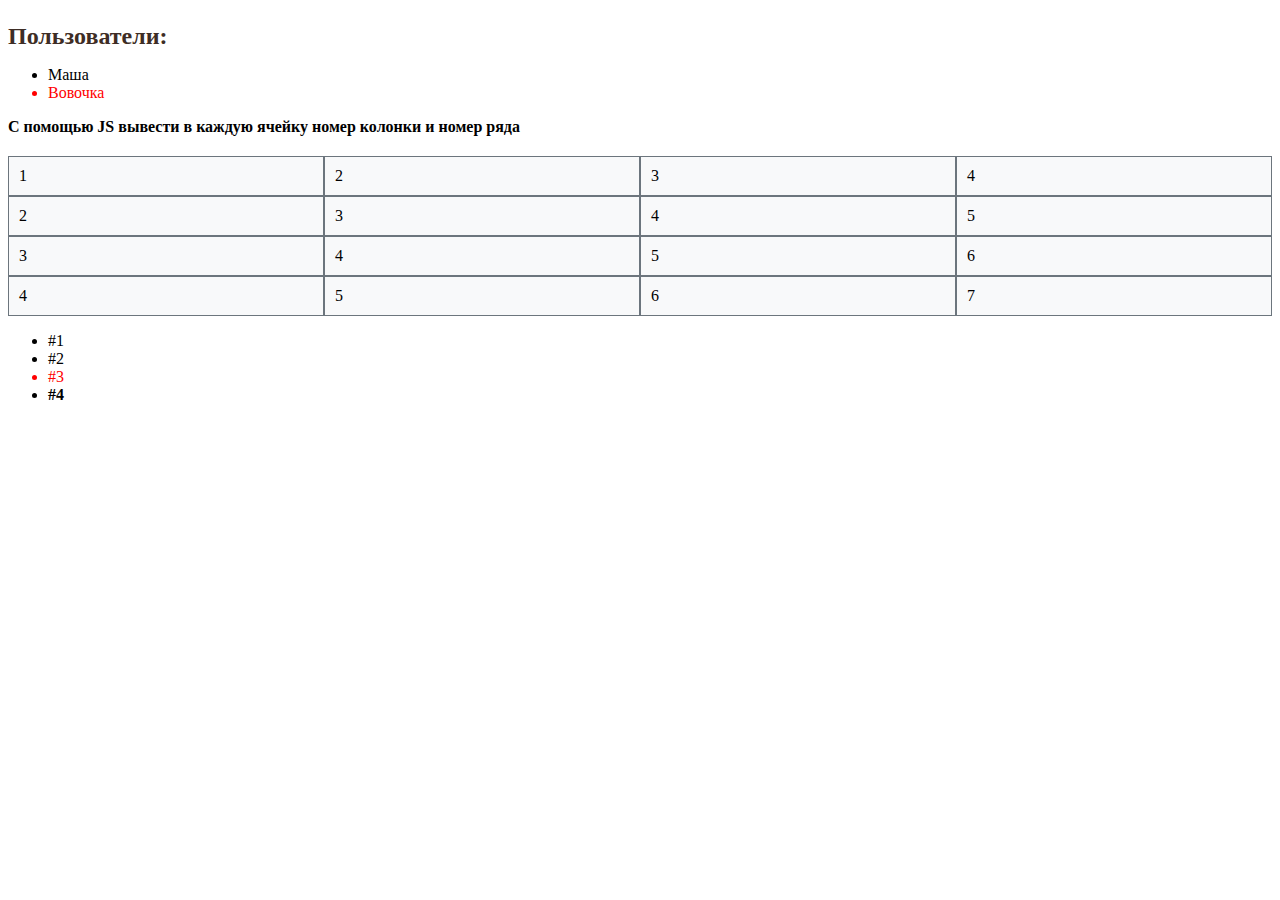
==== index.html @ 546a58a8 "2" ====
<!DOCTYPE HTML>
<html>
<head>
  <meta charset="utf-8">
  <style>
    #title {
      font-weight: bold;
      font-size: 24px;
    }
    .row {
      background: #f8f9fa;
      margin-top: 20px;
      max-width: 100%;
      width: 25%;
    }

    .col {
      border: solid 1px #6c757d;
      padding: 10px;
    }

    .table-container {
      display: -webkit-flex;
      display: -moz-flex;
      display: -ms-flex;
      display: -o-flex;
      display: flex;
    }
  </style>
</head> 
<body>
  <div id="title">Пользователи:</div>
  
  <ul id="first-list">
    <li class="one">Маша</li>
    <li class="two">Вовочка</li>
  </ul>
  
  <div class="container">

  <b>C помощью JS вывести в каждую ячейку номер колонки и номер ряда </b>
  
  <div class="table-container">
    <div class="row">
      <div class="col">
        <!-- 1 of 1 -->
      </div>
      <div class="col">
        <!-- 2 of 1 -->
      </div>
      <div class="col">
        <!-- 3 of 1 -->
      </div>
      <div class="col">
        <!-- 4 of 1 -->
      </div>
    </div>
  <div class="row">
    <div class="col">
      <!-- 1 of 2 -->
    </div>
    <div class="col">
      <!-- 2 of 2 -->
    </div>
    <div class="col">
      <!-- 3 of 2 -->
    </div>
    <div class="col">
      <!-- 4 of 2 -->
    </div>
  </div>
  <div class="row">
    <div class="col">
      <!-- 1 of 3 -->
    </div>
    <div class="col">
      <!-- 2 of 3 -->
    </div>
    <div class="col">
      <!-- 3 of 3 -->
    </div>
    <div class="col">
      <!-- 4 of 3 -->
    </div>
  </div> 
  <div class="row">
    <div class="col">
      <!-- 1 of 4 -->
    </div>
    <div class="col">
      <!-- 2 of 4 -->
    </div>
    <div class="col">
      <!-- 3 of 4 -->
    </div>
    <div class="col">
      <!-- 4 of 4 -->
    </div>
  </div> 
  </div>

</div>


  <ul id="main-list"></ul>
  
  <script src="js/lesson3.js"></script>
</body>
</html>
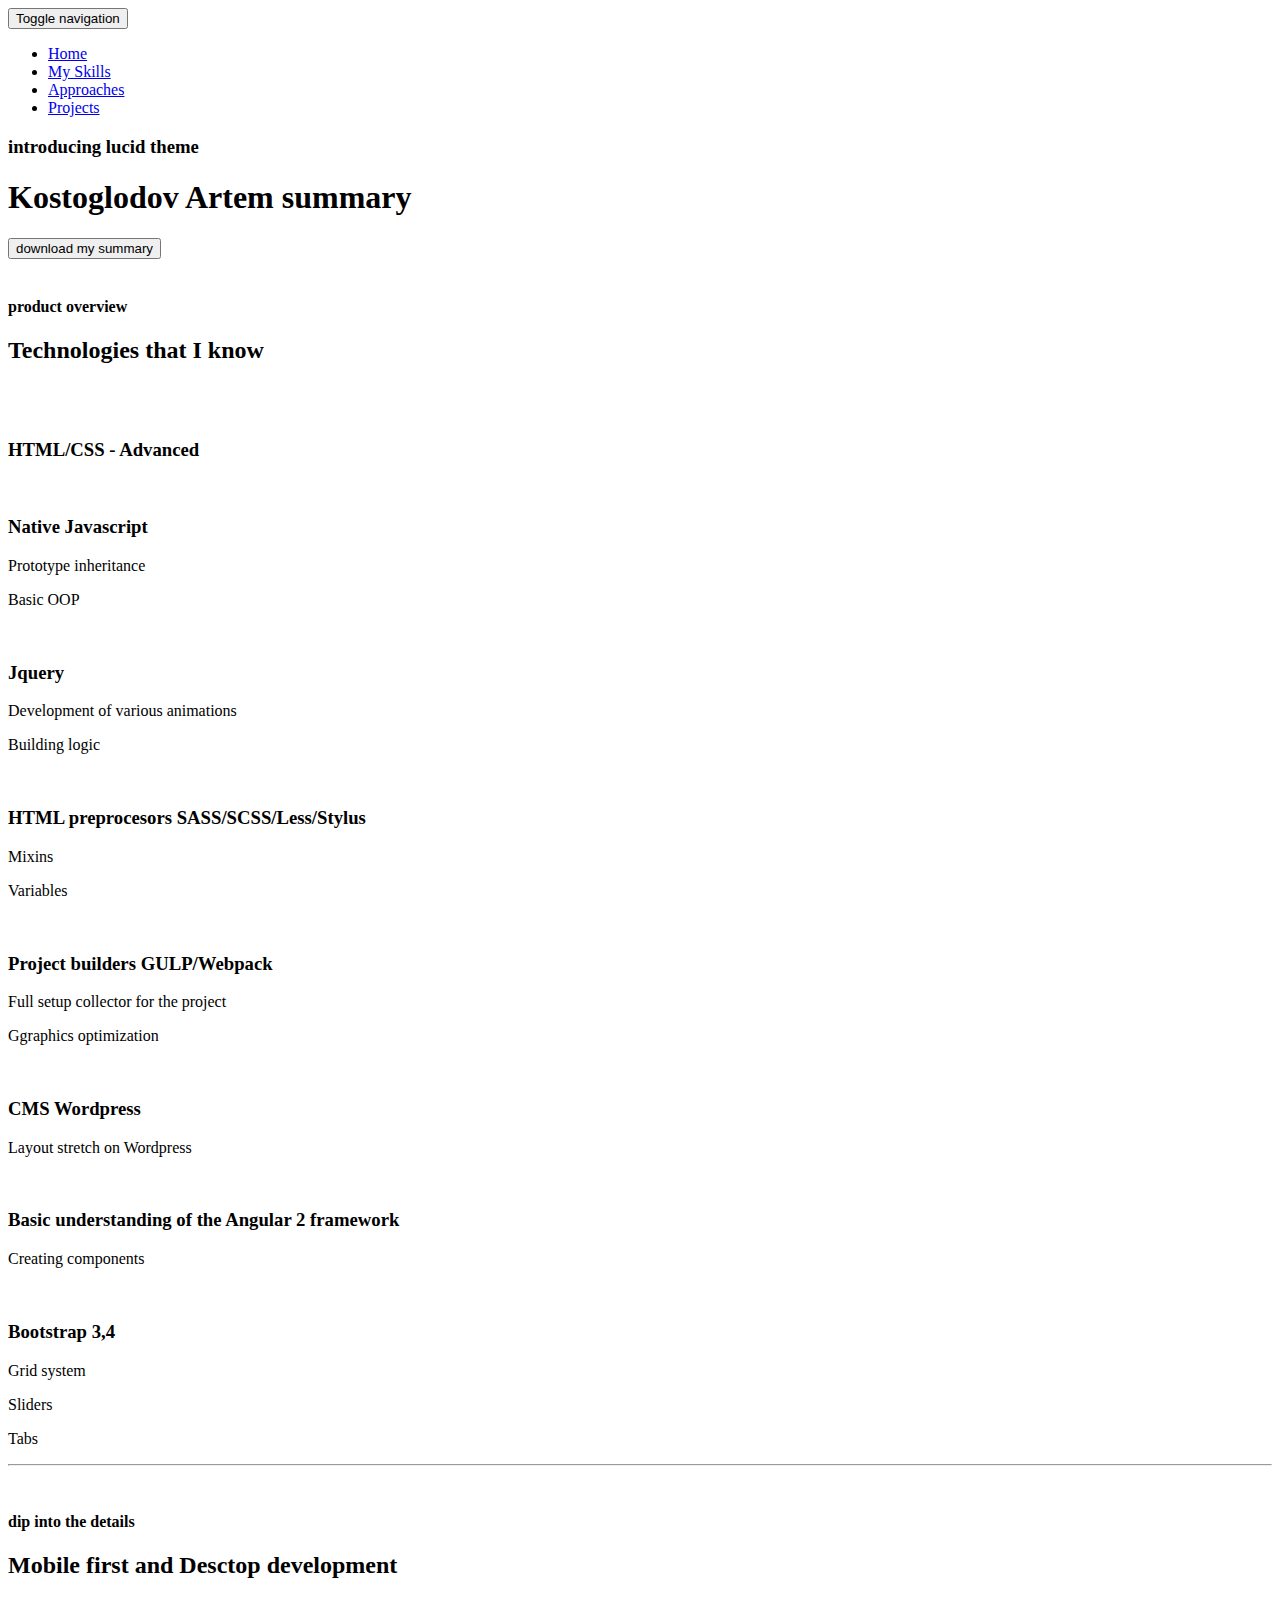
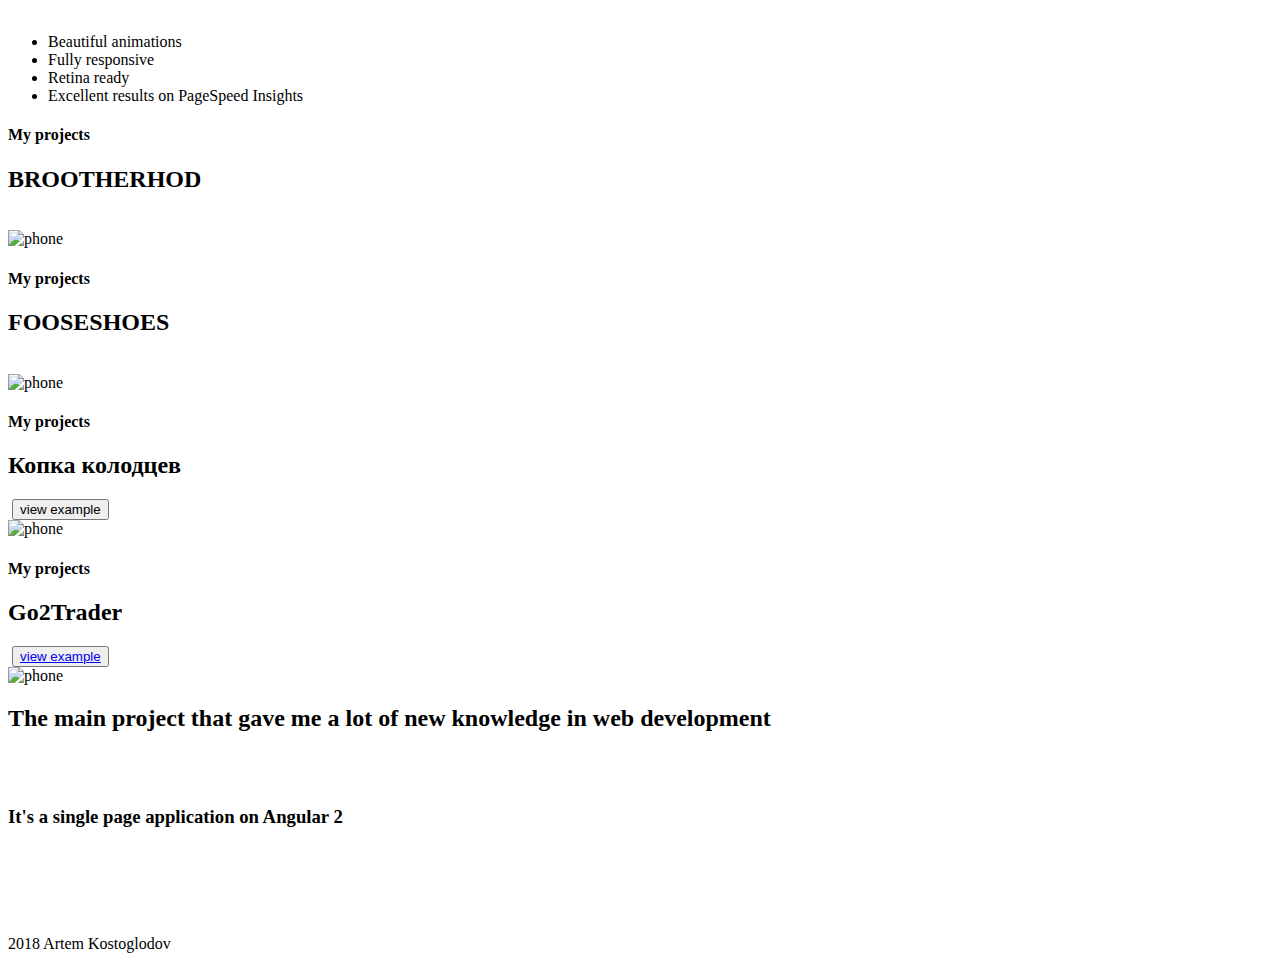
==== commit 422be060: "2" ====
--- a/index.html
+++ b/index.html
@@ -1,109 +1,352 @@
-<!DOCTYPE HTML>
-<html>
+<!DOCTYPE html>
+<html lang="en">
 <head>
-  <meta charset="utf-8">
-  <style>
-    #title {
-      font-weight: bold;
-      font-size: 24px;
-    }
-    .row {
-      background: #f8f9fa;
-      margin-top: 20px;
-      max-width: 100%;
-      width: 25%;
-    }
-
-    .col {
-      border: solid 1px #6c757d;
-      padding: 10px;
-    }
-
-    .table-container {
-      display: -webkit-flex;
-      display: -moz-flex;
-      display: -ms-flex;
-      display: -o-flex;
-      display: flex;
-    }
-  </style>
-</head> 
+	<meta charset="UTF-8">
+	<meta name="viewport" content="width=device-width, initial-scale=1.0">
+    <meta name="description" content="">
+    <meta name="author" content="">
+	<title>KosArt - Артём Костоглодов</title>
+	<link rel="stylesheet" href="css/font-awesome.min.css">
+	<link rel="stylesheet" href="css/bootstrap.min.css">
+	<link rel="stylesheet" href="css/animate.min.css">
+	<link rel="stylesheet" href="css/style.css">
+	<link rel="stylesheet" href="css/responsive.css">
+	<link href='http://fonts.googleapis.com/css?family=Open+Sans:600italic,400,800,700,300' rel='stylesheet' type='text/css'>
+	<script src="js/modernizr.js"></script>
+	<!--[if lt IE 9]>
+      <script src="js/html5shiv.js"></script>
+      <script src="js/respond.min.js"></script>
+    <![endif]-->
+</head>
 <body>
-  <div id="title">Пользователи:</div>
-  
-  <ul id="first-list">
-    <li class="one">Маша</li>
-    <li class="two">Вовочка</li>
-  </ul>
-  
-  <div class="container">
-
-  <b>C помощью JS вывести в каждую ячейку номер колонки и номер ряда </b>
-  
-  <div class="table-container">
-    <div class="row">
-      <div class="col">
-        <!-- 1 of 1 -->
-      </div>
-      <div class="col">
-        <!-- 2 of 1 -->
-      </div>
-      <div class="col">
-        <!-- 3 of 1 -->
-      </div>
-      <div class="col">
-        <!-- 4 of 1 -->
-      </div>
-    </div>
-  <div class="row">
-    <div class="col">
-      <!-- 1 of 2 -->
-    </div>
-    <div class="col">
-      <!-- 2 of 2 -->
-    </div>
-    <div class="col">
-      <!-- 3 of 2 -->
-    </div>
-    <div class="col">
-      <!-- 4 of 2 -->
-    </div>
-  </div>
-  <div class="row">
-    <div class="col">
-      <!-- 1 of 3 -->
-    </div>
-    <div class="col">
-      <!-- 2 of 3 -->
-    </div>
-    <div class="col">
-      <!-- 3 of 3 -->
-    </div>
-    <div class="col">
-      <!-- 4 of 3 -->
-    </div>
-  </div> 
-  <div class="row">
-    <div class="col">
-      <!-- 1 of 4 -->
-    </div>
-    <div class="col">
-      <!-- 2 of 4 -->
-    </div>
-    <div class="col">
-      <!-- 3 of 4 -->
-    </div>
-    <div class="col">
-      <!-- 4 of 4 -->
-    </div>
-  </div> 
-  </div>
-
-</div>
-
-
-  <ul id="main-list"></ul>
-  
-  <script src="js/lesson3.js"></script>
+	<!-- ====================================================
+	header section -->
+	<header class="top-header">
+		<div class="container">
+			<div class="row">
+				<!-- nav starts here -->
+				<div class="col-md-12">					
+					<nav class="navbar navbar-default">
+						<div class="container-fluid nav-bar">
+						    <div class="navbar-header">
+						      <button type="button" class="navbar-toggle collapsed" data-toggle="collapse" data-target="#bs-example-navbar-collapse-1">
+						        <span class="sr-only">Toggle navigation</span>
+						        <span class="icon-bar"></span>
+						        <span class="icon-bar"></span>
+						        <span class="icon-bar"></span>
+						      </button>
+						      <a href="index.html"><img src="img/logo.png" alt="" class="img-responsive logo"></a>
+						    </div>
+						    <div class="collapse navbar-collapse" id="bs-example-navbar-collapse-1">
+						      <ul class="nav navbar-nav navbar-right">
+						        <li><a href="#home">Home</a></li>
+						        <li><a href="#features">My Skills</a></li>
+						        <li><a href="#about">Approaches</a></li>
+						        <li><a href="#testimonials">Projects</a></li>
+						        <!-- <li><a href="#contact">Contact</a></li> -->
+						      </ul>
+						    </div>
+						</div>
+					</nav>
+				</div>
+			</div>
+		</div>
+	</header><!-- end of header section -->
+
+	<!-- banner section starts here -->
+	<section class="banner" id="home">
+		<div class="container">
+			<div class="row">
+				<div class="col-xs-6 wow fadeInLeft animated">
+					<h3>introducing lucid theme</h3>
+					<h1>Kostoglodov Artem summary</h1>
+					<!-- <p>Etiam ullamcorper et turpis eget hendrerit. Praesent varius risus mi, at elementum magna ultricies accumsan. Cras venenatis lacus sed dolor placerat tempus. Morbi blandit at neque ut imperdiet.</p> -->
+					<button class="download-btn">download my summary</button>
+				</div>
+				<div class="col-xs-6 banner-img wow fadeInRight animated">
+					<img class="img-responsive" src="img/s8.png" alt="">
+				</div>
+			</div>
+		</div>
+	</section><!-- end of banner section -->
+
+	<!-- feature sectiona -->
+	<section class="features text-center" id="features">
+		<div class="container">
+			<div class="row">
+				<h4>product overview</h4>
+				<h2>Technologies that I know</h2>
+				<img class="img-responsive" src="img/daag.png" alt="">
+				<div class="col-md-3 wow zoomIn animated">
+					<img class="img-icon-item" src="img/icon-4.png" alt="">
+					<h3>HTML/CSS - Advanced</h3>
+					<!-- <p>Fusce fermentum placerat magna ac pharetra. Aliquam euismod elit non ipsum lacinia consectetur.</p> -->
+				</div>
+				<div class="col-md-3 wow zoomIn animated">
+					<img class="img-icon-item" src="img/icon-2.png" alt="">
+					<h3>Native Javascript</h3>
+					<p>Prototype inheritance</p>
+					<p>Basic OOP</p>
+				</div>
+				<div class="col-md-3 wow zoomIn animated">
+					<img class="img-icon-item" src="img/icon-3.png" alt="">
+					<h3>Jquery</h3>
+					<p>Development of various animations</p>
+					<p>Building logic</p>
+				</div>
+				<div class="col-md-3 wow zoomIn animated">
+					<img class="img-icon-item" src="img/icon-5.png" alt="" style="width: 200px;">
+					<h3>HTML preprocesors SASS/SCSS/Less/Stylus</h3>
+					<p>Mixins</p>
+					<p>Variables</p>
+					<!-- <p>Fusce fermentum placerat magna ac pharetra. Aliquam euismod elit non ipsum lacinia consectetur.</p> -->
+				</div>
+				<div class="col-md-3 wow zoomIn animated">
+					<!-- <i class="fa fa-mobile"></i> -->
+					<img class="img-icon-item" src="img/icon-6.png" alt="" style="width: 200px;">
+					<h3>Project builders GULP/Webpack</h3>
+					<p>Full setup collector for the project</p>
+					<p>Ggraphics optimization</p>
+				</div>
+				<div class="col-md-3 wow zoomIn animated">
+					<!-- <i class="fa fa-mobile"></i> -->
+					<img class="img-icon-item" src="img/icon-1.png" alt="">
+					<h3>CMS Wordpress</h3>
+					<p>Layout stretch on Wordpress</p>
+				</div>
+				<div class="col-md-3 wow zoomIn animated">
+					<!-- <i class="fa fa-mobile"></i> -->
+					<img class="img-icon-item" src="img/icon-7.png" alt="" >
+					<h3>Basic understanding of the Angular 2 framework</h3>
+					<p>Creating components</p>
+				</div>
+				<div class="col-md-3 wow zoomIn animated">
+					<!-- <i class="fa fa-mobile"></i> -->
+					<img class="img-icon-item" src="img/icon-9.png" alt="" >
+					<h3>Bootstrap 3,4</h3>
+					<p>Grid system</p>
+					<p>Sliders</p>
+					<p>Tabs</p>
+				</div>
+			</div>
+		</div>
+	</div>
+	</section><!-- end of features section -->
+	<hr>
+	<!-- details section -->
+	<section class="details" id="about">
+		<div class="container">
+			<div class="row">
+				<div class="col-md-5 col-xs-6 col-sm-6 wow slideInUp animated">
+					<img class="img-responsive details-phone" src="img/verticle-phone.png" alt="">
+				</div>
+				<div class="col-md-6 col-md-offset-1 col-xs-6 col-sm-6 wow slideInUp animated">
+					<h4>dip into the details</h4>
+					<h2>Mobile first and Desctop development</h2>
+					<img class="img-responsive" src="img/daag.png" alt="">
+					
+					<ul class="advantages">
+						<li><i class="fa fa-trophy"></i>Beautiful animations</li>
+						<li><i class="fa fa-mobile"></i>Fully responsive</li>
+						<li><i class="fa fa-bolt"></i> Retina ready</li>
+						<li><i class="fa fa-tachometer"></i>Excellent results on PageSpeed Insights</li>
+					</ul>
+				</div>
+			</div>
+		</div>
+	</section><!-- end of details section -->
+
+	<!-- features details section -->
+	<section class="feature-detail">
+		<div class="container">
+			<div class="row">
+				<div class="col-xs-5 wow fadeInLeft animated">
+					<h4>My projects</h4>
+					<h2>BROOTHERHOD</h2>
+					<img src="img/daag.png" alt="">
+					<!-- <p>Duis sed odio sit amet nibh vulputate cursus a sit amet mauris. Morbi accumsan ipsum velit. Nam nec tellus a odio tincidunt auctor a ornare odio. Sed non  mauris vitae erat consequat auctor eu in elit. Class aptent taciti sociosqu ad litora torquent per conubia nostra, per inceptos himenaeos.</p> -->
+				</div>
+				<div class="col-xs-7 horizontal-phone wow fadeInRight animated">
+					<img class="img-responsive example-img" src="img/example1.jpg" alt="phone">
+				</div>
+			</div>
+			<div class="row">
+				<div class="col-xs-5 wow fadeInLeft animated">
+					<h4>My projects</h4>
+					<h2>FOOSESHOES</h2>
+					<img src="img/daag.png" alt="">
+					<!-- <p>Duis sed odio sit amet nibh vulputate cursus a sit amet mauris. Morbi accumsan ipsum velit. Nam nec tellus a odio tincidunt auctor a ornare odio. Sed non  mauris vitae erat consequat auctor eu in elit. Class aptent taciti sociosqu ad litora torquent per conubia nostra, per inceptos himenaeos.</p> -->
+				</div>
+				<div class="col-xs-7 horizontal-phone wow fadeInRight animated">
+					<img class="img-responsive example-img" src="img/example2.jpg" alt="phone">
+				</div>
+			</div>
+			<div class="row">
+				<div class="col-xs-5 wow fadeInLeft animated">
+					<h4>My projects</h4>
+					<h2>Копка колодцев</h2>
+					<img src="img/daag.png" alt="">
+					<button class="view-example features-btn">view example</button>
+					
+					<!-- <p>Duis sed odio sit amet nibh vulputate cursus a sit amet mauris. Morbi accumsan ipsum velit. Nam nec tellus a odio tincidunt auctor a ornare odio. Sed non  mauris vitae erat consequat auctor eu in elit. Class aptent taciti sociosqu ad litora torquent per conubia nostra, per inceptos himenaeos.</p> -->
+				</div>
+				<div class="col-xs-7 horizontal-phone wow fadeInRight animated">
+					<img class="img-responsive example-img" src="img/example3.jpg" alt="phone">
+				</div>
+			</div>
+						<div class="row">
+				<div class="col-xs-5 wow fadeInLeft animated">
+					<h4>My projects</h4>
+					<h2>Go2Trader</h2>
+					<img src="img/daag.png" alt="">
+					<button class="view-example features-btn"><a href="https://go2trader.desta.software/">view example</a></button>
+					
+					<!-- <p>Duis sed odio sit amet nibh vulputate cursus a sit amet mauris. Morbi accumsan ipsum velit. Nam nec tellus a odio tincidunt auctor a ornare odio. Sed non  mauris vitae erat consequat auctor eu in elit. Class aptent taciti sociosqu ad litora torquent per conubia nostra, per inceptos himenaeos.</p> -->
+				</div>
+				<div class="col-xs-7 horizontal-phone wow fadeInRight animated">
+					<img class="img-responsive example-img" src="img/example4.png" alt="phone">
+				</div>
+			</div>
+		</div>
+	</section><!-- end of features-detail section -->
+
+	<!-- pricing-slide section starts here -->
+	<section class="pricing-slide" id="testimonials">
+		<div class="container">
+			<div class="row">
+				<div class="pricing-slide-heading text-center">
+					<!-- <h4>quality has its price</h4> -->
+					<h2>The main project that gave me a lot of new knowledge in web development</h2>
+					<img class="img=responsive" src="img/daag.png" alt="">
+				</div>
+				<div class="the-pricing-slider">
+					<div class="main-project">
+						<img src="img/main-project.jpg" alt="">
+					</div>
+				</div>
+			</div>
+		</div>
+	</section><!-- end of pricing-slide section -->
+
+	<!-- find section -->
+	<section class="download">
+		<div class="container">
+			<h3 class="center">It's a single page application on Angular 2</h3>
+			<div class="row">
+					<div class="col-md-3 main-projext-item">
+						<img src="img/main-project1.jpg" alt="">
+					</div>
+					<div class="col-md-3 main-projext-item">
+						<img src="img/main-project2.jpg" alt="">
+					</div>
+					<div class="col-md-3 main-projext-item">
+						<img src="img/main-project3.jpg" alt="">						
+					</div>
+					<div class="col-md-3 main-projext-item">
+						<img src="img/main-project4.jpg" alt="">	
+					</div>
+			</div>
+		</div>
+		<!-- <span>Thanks to this project I learned to work in a team.</span> -->
+	</section><!-- end of find section -->
+
+	<!-- price-plan section -->
+<!-- 	<section class="price-plan text-center" id="pricing">
+		<div class="container">
+			<div class="row">
+				<div class="pricing-heading">
+					<h4>quality has its price</h4>
+					<h2>Pricings &amp; Plans</h2>
+					<img class="img-responsive" src="img/daag.png" alt="">
+				</div>
+				<div class="pricing-tables">
+					<div class="col-md-3 col-sm-6 wow zoomIn animated">
+						<div class="single-table free">
+							<div class="table-heading">
+								<h3>FREE</h3>
+							</div>
+							<div class="table-price">
+								<h5><span>$</span>0</h5>
+								<p>/per month</p>
+							</div>
+							<div class="table-description">
+								<p>Fusce fermentum placerat magna ac pharetra. Aliquam euismod elit non ipsum <a href="#">lacinia</a> consectetur.</p>
+								<button>ORDER NOW</button>
+							</div>
+						</div>
+					</div>
+					<div class="col-md-3 col-sm-6 wow zoomIn animated">
+						<div class="single-table personal">
+							<div class="table-heading">
+								<h3>Personal</h3>
+							</div>
+							<div class="table-price">
+								<h5><span>$</span>25</h5>
+								<p>/per month</p>
+							</div>
+							<div class="table-description">
+								<p>Fusce fermentum placerat magna ac pharetra. Aliquam euismod elit non ipsum <a href="#">lacinia</a> consectetur.</p>
+								<button>ORDER NOW</button>
+							</div>
+						</div>
+					</div>
+					<div class="col-md-3 col-sm-6 wow zoomIn animated">
+						<div class="single-table business">
+							<div class="table-heading">
+								<h3>Business</h3>
+							</div>
+							<div class="table-price business-price">
+								<h5><span>$</span>50</h5>
+								<p>/per month</p>
+							</div>
+							<div class="table-description">
+								<p>Fusce fermentum placerat magna ac pharetra. Aliquam euismod elit non ipsum <a href="#">lacinia</a> consectetur.</p>
+								<button>ORDER NOW</button>
+							</div>
+						</div>
+					</div>
+					<div class="col-md-3 col-sm-6 wow zoomIn animated">
+						<div class="single-table ultimate">
+							<div class="table-heading">
+								<h3>Ultimate</h3>
+							</div>
+							<div class="table-price">
+								<h5><span>$</span>99</h5>
+								<p>/per month</p>
+							</div>
+							<div class="table-description">
+								<p>Fusce fermentum placerat magna ac pharetra. Aliquam euismod elit non ipsum <a href="#">lacinia</a> consectetur.</p>
+								<button>ORDER NOW</button>
+							</div>
+						</div>
+					</div>
+				</div>
+			</div>
+		</div>
+	</section>
+ -->
+
+
+		
+
+	<footer class="footer text-center">
+		<div class="container">
+			<div class="row">
+				<div class="col-md-12">
+					<div class="icons">
+						<a href="https://www.facebook.com/kastik.mascot"><i class="fa fa-facebook"></i></a>
+					</div>
+					<p>2018 Artem Kostoglodov</p>
+				</div>
+			</div>
+		</div>
+	</footer>
+
+
+	<script src="js/jquery-2.1.1.js"></script>
+	<script src="js/smoothscroll.js"></script>
+	<script src="js/bootstrap.min.js"></script>
+	<script src="js/custom.js"></script>
+	<script src="js/wow.js"></script>
 </body>
-</html>
+</html>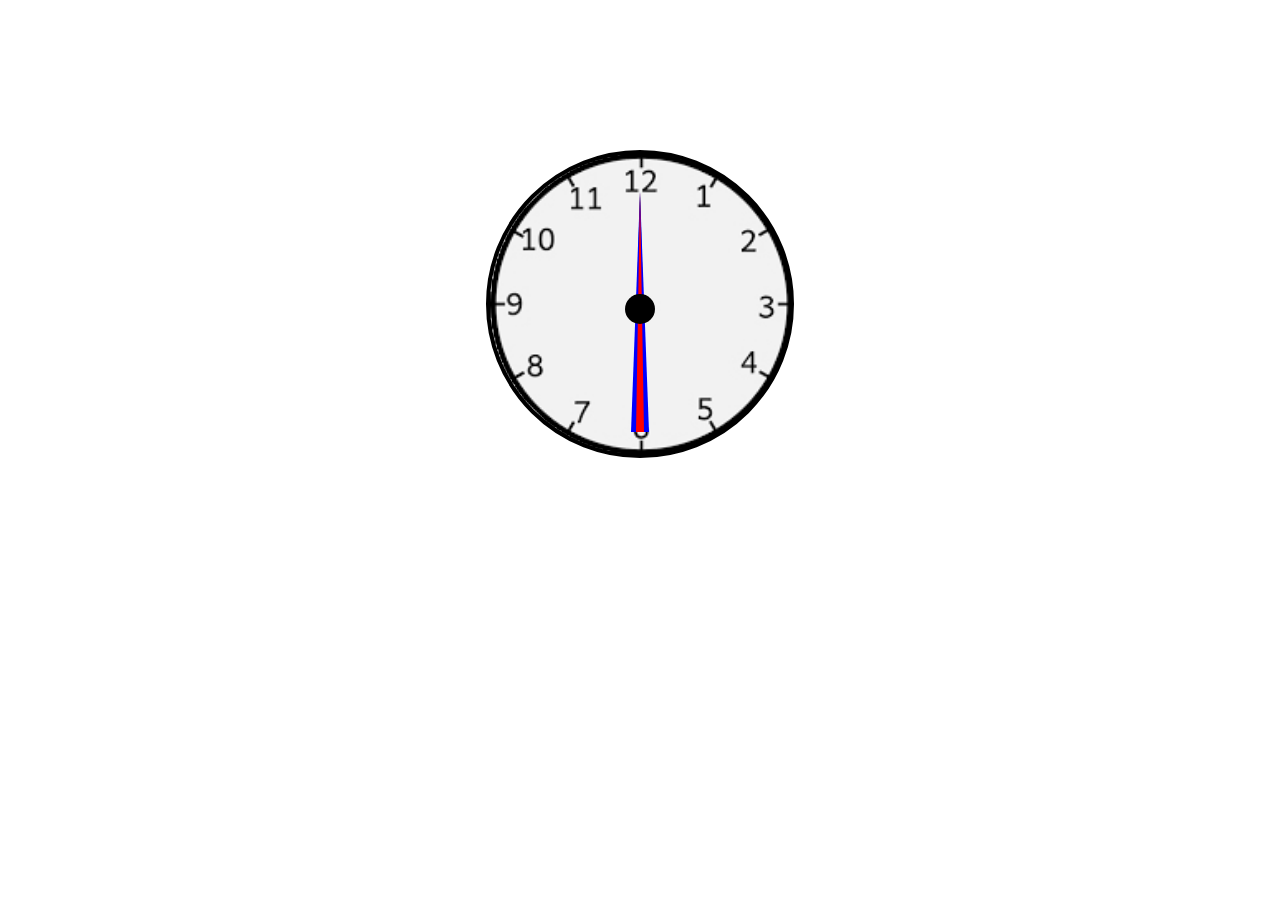
==== commit 7910a6c2: "clock" ====
--- a/index.html
+++ b/index.html
@@ -2,351 +2,21 @@
 <html lang="en">
 <head>
 	<meta charset="UTF-8">
-	<meta name="viewport" content="width=device-width, initial-scale=1.0">
-    <meta name="description" content="">
-    <meta name="author" content="">
-	<title>KosArt - Артём Костоглодов</title>
-	<link rel="stylesheet" href="css/font-awesome.min.css">
-	<link rel="stylesheet" href="css/bootstrap.min.css">
-	<link rel="stylesheet" href="css/animate.min.css">
-	<link rel="stylesheet" href="css/style.css">
-	<link rel="stylesheet" href="css/responsive.css">
-	<link href='http://fonts.googleapis.com/css?family=Open+Sans:600italic,400,800,700,300' rel='stylesheet' type='text/css'>
-	<script src="js/modernizr.js"></script>
-	<!--[if lt IE 9]>
-      <script src="js/html5shiv.js"></script>
-      <script src="js/respond.min.js"></script>
-    <![endif]-->
+	<title>Clock</title>
+	<link rel="stylesheet" href="style.css">
 </head>
 <body>
-	<!-- ====================================================
-	header section -->
-	<header class="top-header">
+		
+	<div class="clock">
 		<div class="container">
-			<div class="row">
-				<!-- nav starts here -->
-				<div class="col-md-12">					
-					<nav class="navbar navbar-default">
-						<div class="container-fluid nav-bar">
-						    <div class="navbar-header">
-						      <button type="button" class="navbar-toggle collapsed" data-toggle="collapse" data-target="#bs-example-navbar-collapse-1">
-						        <span class="sr-only">Toggle navigation</span>
-						        <span class="icon-bar"></span>
-						        <span class="icon-bar"></span>
-						        <span class="icon-bar"></span>
-						      </button>
-						      <a href="index.html"><img src="img/logo.png" alt="" class="img-responsive logo"></a>
-						    </div>
-						    <div class="collapse navbar-collapse" id="bs-example-navbar-collapse-1">
-						      <ul class="nav navbar-nav navbar-right">
-						        <li><a href="#home">Home</a></li>
-						        <li><a href="#features">My Skills</a></li>
-						        <li><a href="#about">Approaches</a></li>
-						        <li><a href="#testimonials">Projects</a></li>
-						        <!-- <li><a href="#contact">Contact</a></li> -->
-						      </ul>
-						    </div>
-						</div>
-					</nav>
-				</div>
-			</div>
-		</div>
-	</header><!-- end of header section -->
-
-	<!-- banner section starts here -->
-	<section class="banner" id="home">
-		<div class="container">
-			<div class="row">
-				<div class="col-xs-6 wow fadeInLeft animated">
-					<h3>introducing lucid theme</h3>
-					<h1>Kostoglodov Artem summary</h1>
-					<!-- <p>Etiam ullamcorper et turpis eget hendrerit. Praesent varius risus mi, at elementum magna ultricies accumsan. Cras venenatis lacus sed dolor placerat tempus. Morbi blandit at neque ut imperdiet.</p> -->
-					<button class="download-btn">download my summary</button>
-				</div>
-				<div class="col-xs-6 banner-img wow fadeInRight animated">
-					<img class="img-responsive" src="img/s8.png" alt="">
-				</div>
-			</div>
-		</div>
-	</section><!-- end of banner section -->
-
-	<!-- feature sectiona -->
-	<section class="features text-center" id="features">
-		<div class="container">
-			<div class="row">
-				<h4>product overview</h4>
-				<h2>Technologies that I know</h2>
-				<img class="img-responsive" src="img/daag.png" alt="">
-				<div class="col-md-3 wow zoomIn animated">
-					<img class="img-icon-item" src="img/icon-4.png" alt="">
-					<h3>HTML/CSS - Advanced</h3>
-					<!-- <p>Fusce fermentum placerat magna ac pharetra. Aliquam euismod elit non ipsum lacinia consectetur.</p> -->
-				</div>
-				<div class="col-md-3 wow zoomIn animated">
-					<img class="img-icon-item" src="img/icon-2.png" alt="">
-					<h3>Native Javascript</h3>
-					<p>Prototype inheritance</p>
-					<p>Basic OOP</p>
-				</div>
-				<div class="col-md-3 wow zoomIn animated">
-					<img class="img-icon-item" src="img/icon-3.png" alt="">
-					<h3>Jquery</h3>
-					<p>Development of various animations</p>
-					<p>Building logic</p>
-				</div>
-				<div class="col-md-3 wow zoomIn animated">
-					<img class="img-icon-item" src="img/icon-5.png" alt="" style="width: 200px;">
-					<h3>HTML preprocesors SASS/SCSS/Less/Stylus</h3>
-					<p>Mixins</p>
-					<p>Variables</p>
-					<!-- <p>Fusce fermentum placerat magna ac pharetra. Aliquam euismod elit non ipsum lacinia consectetur.</p> -->
-				</div>
-				<div class="col-md-3 wow zoomIn animated">
-					<!-- <i class="fa fa-mobile"></i> -->
-					<img class="img-icon-item" src="img/icon-6.png" alt="" style="width: 200px;">
-					<h3>Project builders GULP/Webpack</h3>
-					<p>Full setup collector for the project</p>
-					<p>Ggraphics optimization</p>
-				</div>
-				<div class="col-md-3 wow zoomIn animated">
-					<!-- <i class="fa fa-mobile"></i> -->
-					<img class="img-icon-item" src="img/icon-1.png" alt="">
-					<h3>CMS Wordpress</h3>
-					<p>Layout stretch on Wordpress</p>
-				</div>
-				<div class="col-md-3 wow zoomIn animated">
-					<!-- <i class="fa fa-mobile"></i> -->
-					<img class="img-icon-item" src="img/icon-7.png" alt="" >
-					<h3>Basic understanding of the Angular 2 framework</h3>
-					<p>Creating components</p>
-				</div>
-				<div class="col-md-3 wow zoomIn animated">
-					<!-- <i class="fa fa-mobile"></i> -->
-					<img class="img-icon-item" src="img/icon-9.png" alt="" >
-					<h3>Bootstrap 3,4</h3>
-					<p>Grid system</p>
-					<p>Sliders</p>
-					<p>Tabs</p>
-				</div>
-			</div>
+			<div class="seconds"></div>
+			<div class="minutes"></div>
+			<div class="hours"></div>
+			<!-- <img class="secondss" src="Untitled-1.png" alt=""> -->
+			<!-- <img class="minutes" src="Untitled-2.png" alt=""> -->
 		</div>
 	</div>
-	</section><!-- end of features section -->
-	<hr>
-	<!-- details section -->
-	<section class="details" id="about">
-		<div class="container">
-			<div class="row">
-				<div class="col-md-5 col-xs-6 col-sm-6 wow slideInUp animated">
-					<img class="img-responsive details-phone" src="img/verticle-phone.png" alt="">
-				</div>
-				<div class="col-md-6 col-md-offset-1 col-xs-6 col-sm-6 wow slideInUp animated">
-					<h4>dip into the details</h4>
-					<h2>Mobile first and Desctop development</h2>
-					<img class="img-responsive" src="img/daag.png" alt="">
-					
-					<ul class="advantages">
-						<li><i class="fa fa-trophy"></i>Beautiful animations</li>
-						<li><i class="fa fa-mobile"></i>Fully responsive</li>
-						<li><i class="fa fa-bolt"></i> Retina ready</li>
-						<li><i class="fa fa-tachometer"></i>Excellent results on PageSpeed Insights</li>
-					</ul>
-				</div>
-			</div>
-		</div>
-	</section><!-- end of details section -->
 
-	<!-- features details section -->
-	<section class="feature-detail">
-		<div class="container">
-			<div class="row">
-				<div class="col-xs-5 wow fadeInLeft animated">
-					<h4>My projects</h4>
-					<h2>BROOTHERHOD</h2>
-					<img src="img/daag.png" alt="">
-					<!-- <p>Duis sed odio sit amet nibh vulputate cursus a sit amet mauris. Morbi accumsan ipsum velit. Nam nec tellus a odio tincidunt auctor a ornare odio. Sed non  mauris vitae erat consequat auctor eu in elit. Class aptent taciti sociosqu ad litora torquent per conubia nostra, per inceptos himenaeos.</p> -->
-				</div>
-				<div class="col-xs-7 horizontal-phone wow fadeInRight animated">
-					<img class="img-responsive example-img" src="img/example1.jpg" alt="phone">
-				</div>
-			</div>
-			<div class="row">
-				<div class="col-xs-5 wow fadeInLeft animated">
-					<h4>My projects</h4>
-					<h2>FOOSESHOES</h2>
-					<img src="img/daag.png" alt="">
-					<!-- <p>Duis sed odio sit amet nibh vulputate cursus a sit amet mauris. Morbi accumsan ipsum velit. Nam nec tellus a odio tincidunt auctor a ornare odio. Sed non  mauris vitae erat consequat auctor eu in elit. Class aptent taciti sociosqu ad litora torquent per conubia nostra, per inceptos himenaeos.</p> -->
-				</div>
-				<div class="col-xs-7 horizontal-phone wow fadeInRight animated">
-					<img class="img-responsive example-img" src="img/example2.jpg" alt="phone">
-				</div>
-			</div>
-			<div class="row">
-				<div class="col-xs-5 wow fadeInLeft animated">
-					<h4>My projects</h4>
-					<h2>Копка колодцев</h2>
-					<img src="img/daag.png" alt="">
-					<button class="view-example features-btn">view example</button>
-					
-					<!-- <p>Duis sed odio sit amet nibh vulputate cursus a sit amet mauris. Morbi accumsan ipsum velit. Nam nec tellus a odio tincidunt auctor a ornare odio. Sed non  mauris vitae erat consequat auctor eu in elit. Class aptent taciti sociosqu ad litora torquent per conubia nostra, per inceptos himenaeos.</p> -->
-				</div>
-				<div class="col-xs-7 horizontal-phone wow fadeInRight animated">
-					<img class="img-responsive example-img" src="img/example3.jpg" alt="phone">
-				</div>
-			</div>
-						<div class="row">
-				<div class="col-xs-5 wow fadeInLeft animated">
-					<h4>My projects</h4>
-					<h2>Go2Trader</h2>
-					<img src="img/daag.png" alt="">
-					<button class="view-example features-btn"><a href="https://go2trader.desta.software/">view example</a></button>
-					
-					<!-- <p>Duis sed odio sit amet nibh vulputate cursus a sit amet mauris. Morbi accumsan ipsum velit. Nam nec tellus a odio tincidunt auctor a ornare odio. Sed non  mauris vitae erat consequat auctor eu in elit. Class aptent taciti sociosqu ad litora torquent per conubia nostra, per inceptos himenaeos.</p> -->
-				</div>
-				<div class="col-xs-7 horizontal-phone wow fadeInRight animated">
-					<img class="img-responsive example-img" src="img/example4.png" alt="phone">
-				</div>
-			</div>
-		</div>
-	</section><!-- end of features-detail section -->
-
-	<!-- pricing-slide section starts here -->
-	<section class="pricing-slide" id="testimonials">
-		<div class="container">
-			<div class="row">
-				<div class="pricing-slide-heading text-center">
-					<!-- <h4>quality has its price</h4> -->
-					<h2>The main project that gave me a lot of new knowledge in web development</h2>
-					<img class="img=responsive" src="img/daag.png" alt="">
-				</div>
-				<div class="the-pricing-slider">
-					<div class="main-project">
-						<img src="img/main-project.jpg" alt="">
-					</div>
-				</div>
-			</div>
-		</div>
-	</section><!-- end of pricing-slide section -->
-
-	<!-- find section -->
-	<section class="download">
-		<div class="container">
-			<h3 class="center">It's a single page application on Angular 2</h3>
-			<div class="row">
-					<div class="col-md-3 main-projext-item">
-						<img src="img/main-project1.jpg" alt="">
-					</div>
-					<div class="col-md-3 main-projext-item">
-						<img src="img/main-project2.jpg" alt="">
-					</div>
-					<div class="col-md-3 main-projext-item">
-						<img src="img/main-project3.jpg" alt="">						
-					</div>
-					<div class="col-md-3 main-projext-item">
-						<img src="img/main-project4.jpg" alt="">	
-					</div>
-			</div>
-		</div>
-		<!-- <span>Thanks to this project I learned to work in a team.</span> -->
-	</section><!-- end of find section -->
-
-	<!-- price-plan section -->
-<!-- 	<section class="price-plan text-center" id="pricing">
-		<div class="container">
-			<div class="row">
-				<div class="pricing-heading">
-					<h4>quality has its price</h4>
-					<h2>Pricings &amp; Plans</h2>
-					<img class="img-responsive" src="img/daag.png" alt="">
-				</div>
-				<div class="pricing-tables">
-					<div class="col-md-3 col-sm-6 wow zoomIn animated">
-						<div class="single-table free">
-							<div class="table-heading">
-								<h3>FREE</h3>
-							</div>
-							<div class="table-price">
-								<h5><span>$</span>0</h5>
-								<p>/per month</p>
-							</div>
-							<div class="table-description">
-								<p>Fusce fermentum placerat magna ac pharetra. Aliquam euismod elit non ipsum <a href="#">lacinia</a> consectetur.</p>
-								<button>ORDER NOW</button>
-							</div>
-						</div>
-					</div>
-					<div class="col-md-3 col-sm-6 wow zoomIn animated">
-						<div class="single-table personal">
-							<div class="table-heading">
-								<h3>Personal</h3>
-							</div>
-							<div class="table-price">
-								<h5><span>$</span>25</h5>
-								<p>/per month</p>
-							</div>
-							<div class="table-description">
-								<p>Fusce fermentum placerat magna ac pharetra. Aliquam euismod elit non ipsum <a href="#">lacinia</a> consectetur.</p>
-								<button>ORDER NOW</button>
-							</div>
-						</div>
-					</div>
-					<div class="col-md-3 col-sm-6 wow zoomIn animated">
-						<div class="single-table business">
-							<div class="table-heading">
-								<h3>Business</h3>
-							</div>
-							<div class="table-price business-price">
-								<h5><span>$</span>50</h5>
-								<p>/per month</p>
-							</div>
-							<div class="table-description">
-								<p>Fusce fermentum placerat magna ac pharetra. Aliquam euismod elit non ipsum <a href="#">lacinia</a> consectetur.</p>
-								<button>ORDER NOW</button>
-							</div>
-						</div>
-					</div>
-					<div class="col-md-3 col-sm-6 wow zoomIn animated">
-						<div class="single-table ultimate">
-							<div class="table-heading">
-								<h3>Ultimate</h3>
-							</div>
-							<div class="table-price">
-								<h5><span>$</span>99</h5>
-								<p>/per month</p>
-							</div>
-							<div class="table-description">
-								<p>Fusce fermentum placerat magna ac pharetra. Aliquam euismod elit non ipsum <a href="#">lacinia</a> consectetur.</p>
-								<button>ORDER NOW</button>
-							</div>
-						</div>
-					</div>
-				</div>
-			</div>
-		</div>
-	</section>
- -->
-
-
-		
-
-	<footer class="footer text-center">
-		<div class="container">
-			<div class="row">
-				<div class="col-md-12">
-					<div class="icons">
-						<a href="https://www.facebook.com/kastik.mascot"><i class="fa fa-facebook"></i></a>
-					</div>
-					<p>2018 Artem Kostoglodov</p>
-				</div>
-			</div>
-		</div>
-	</footer>
-
-
-	<script src="js/jquery-2.1.1.js"></script>
-	<script src="js/smoothscroll.js"></script>
-	<script src="js/bootstrap.min.js"></script>
-	<script src="js/custom.js"></script>
-	<script src="js/wow.js"></script>
+	<script src="main.js"></script>
 </body>
 </html>--- a/style.css
+++ b/style.css
@@ -0,0 +1,73 @@
+.clock {
+	width: 300px;
+	height: 300px;
+	border: 4px solid #000;
+	border-radius: 50%;
+	margin: 150px auto;
+	position: relative;
+	background-image: url(bg-clock.jpg);
+	-webkit-background-size: cover;
+	background-size: cover;
+	background-repeat: no-repeat
+}
+
+.clock::before {
+	content: '';
+	position: absolute;
+	width: 30px;
+	height: 30px;
+	background-color: #000;
+	border-radius: 50%;
+	top: calc(50% - 10px);
+	left: calc(50% - 15px);
+	z-index: 4;
+}
+
+.container {
+	display: block;
+	margin: 0 auto;
+	position: absolute;
+	top: 38px;
+	height: 300px;
+	width: 300px;
+}
+
+.seconds {
+	position: absolute;
+	left: calc(50% - 4px);
+	z-index: 3;
+	width: 0;
+	height: 0;
+	border-left: 4px solid transparent;
+	border-right: 4px solid transparent;
+	border-bottom: 240px solid red;
+}
+
+.minutes {
+	position: absolute;
+	left: calc(50% - 7px);
+	z-index: 0;
+	width: 0;
+	height: 0;
+	border-left: 7px solid transparent;
+	border-right: 7px solid transparent;
+	border-bottom: 240px solid black;
+}
+
+.hours {
+	position: absolute;
+	left: calc(50% - 9px);
+	z-index: 0;
+	width: 0;
+	height: 0;
+	border-left: 9px solid transparent;
+	border-right: 9px solid transparent;
+	border-bottom: 240px solid blue;
+}
+/*.seconds img{
+	position: absolute;
+}*/
+
+img {
+	max-width: 100%;
+}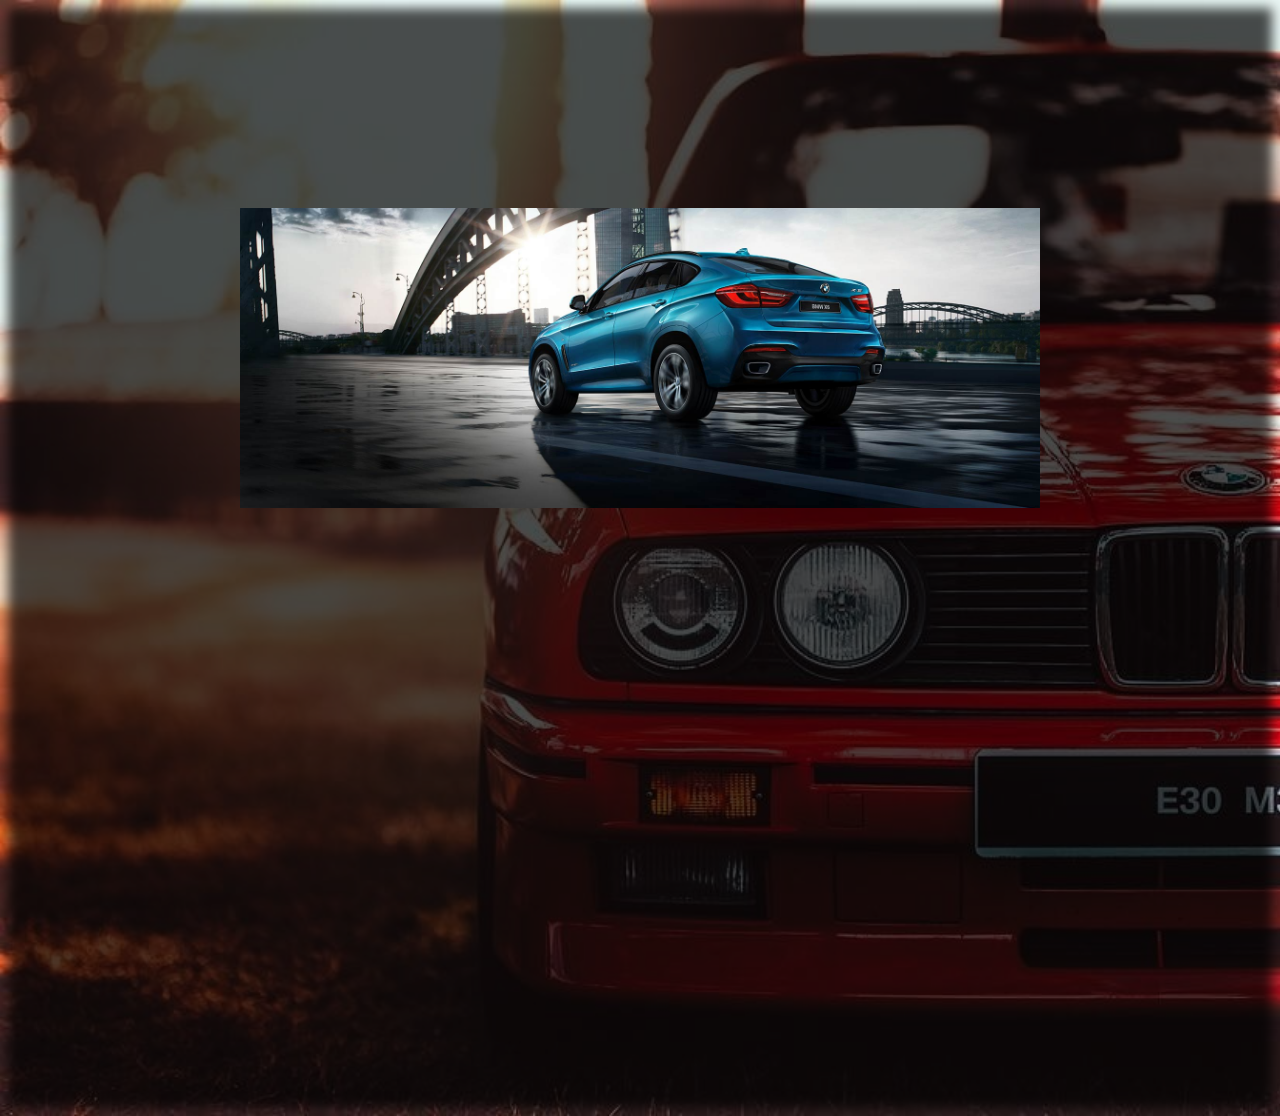
==== commit eb06d315: "hometask 6" ====
--- a/index.html
+++ b/index.html
@@ -2,21 +2,26 @@
 <html lang="en">
 <head>
 	<meta charset="UTF-8">
-	<title>Clock</title>
-	<link rel="stylesheet" href="style.css">
+	<title>Slider</title>
+	<link rel="stylesheet" href="css/style.css">
 </head>
 <body>
-		
-	<div class="clock">
-		<div class="container">
-			<div class="seconds"></div>
-			<div class="minutes"></div>
-			<div class="hours"></div>
-			<!-- <img class="secondss" src="Untitled-1.png" alt=""> -->
-			<!-- <img class="minutes" src="Untitled-2.png" alt=""> -->
-		</div>
-	</div>
+	
+		<ul id="sliderContainer" class="slider-container">
+			<li class="slider-item">
+				<img src="img/1.jpg" alt="">
+			</li>
+			<li class="slider-item">
+				<img src="img/2.jpg" alt="">
+			</li>
+			<li class="slider-item">
+				<img src="img/3.jpg" alt="">
+			</li>
+			<li class="slider-item">
+				<img src="img/4.jpg" alt="">
+			</li>
+		</ul>
 
-	<script src="main.js"></script>
+	<script src="js/main.js"></script>
 </body>
 </html>--- a/css/style.css
+++ b/css/style.css
@@ -0,0 +1,55 @@
+body {
+	position: relative;
+	height: 100vh;
+	background-image: url("../img/bg.jpg");
+	background-repeat: no-repeat;
+	-webkit-background-size: cover;
+	background-size: cover;
+	padding-top: 200px;
+	overflow: hidden;
+}
+
+body::before {
+	content: '';
+	position: absolute;
+	top: 0;
+	left: 0;
+	right: 0;
+	bottom: 0;
+	background-color: rgba(0,0,0, .7);
+	filter: blur(6px);
+}
+
+.slider-container {
+	width: 800px;
+	height: 300px;
+	margin: 0px auto;
+	padding: 0;
+	/*background: tomato;*/
+	list-style-type: none;
+	position: relative;
+	overflow: hidden;
+	display: -webkit-flex;
+	display: -moz-flex;
+	display: -ms-flex;
+	display: -o-flex;
+	display: flex;
+}
+
+.slider-container li {
+	width: 100%;
+	min-width: 100%;
+	height: 100%;
+	background-color: lightblue;
+	position: absolute;
+	transform:  translateX(800px);
+	transition: all .5s ease;
+}
+
+.slider-container li.active {
+	transform:  translateX(0) !important;
+}
+
+.slider-container li img {
+	width: 100%;
+}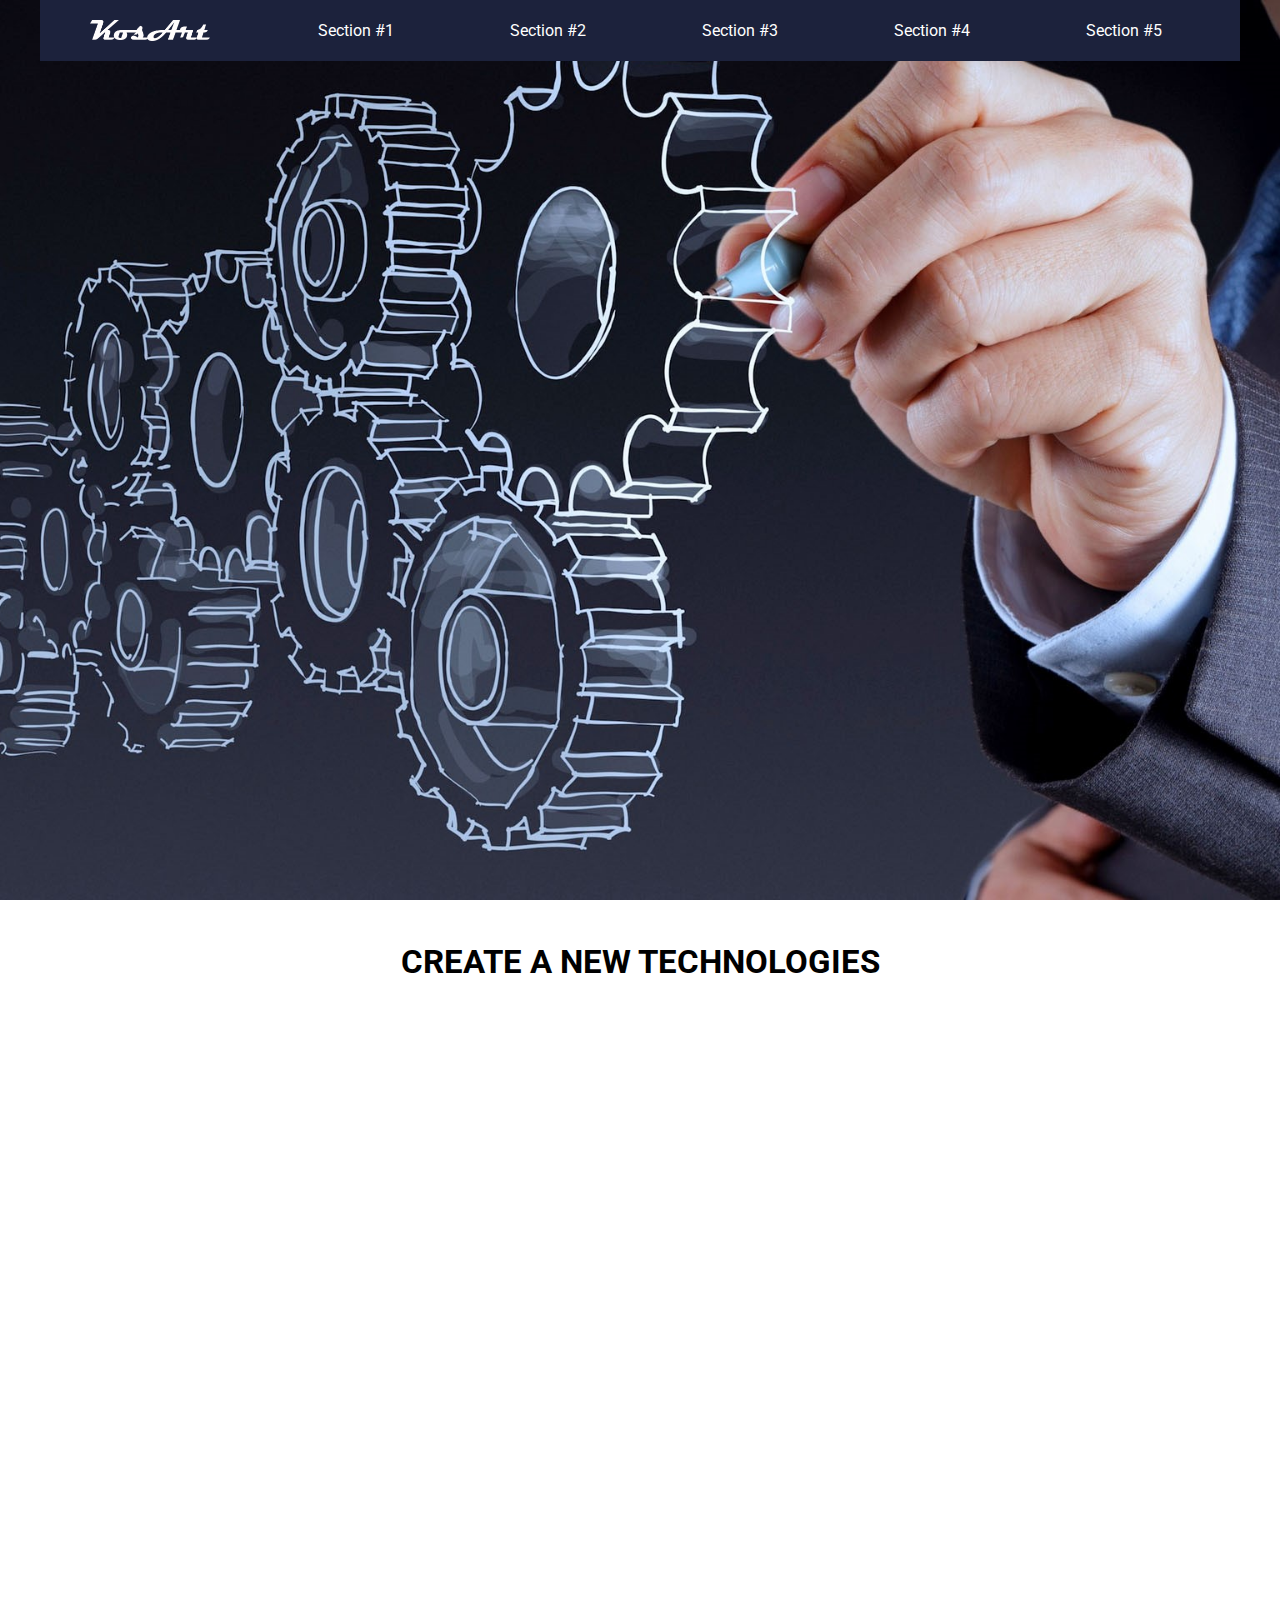
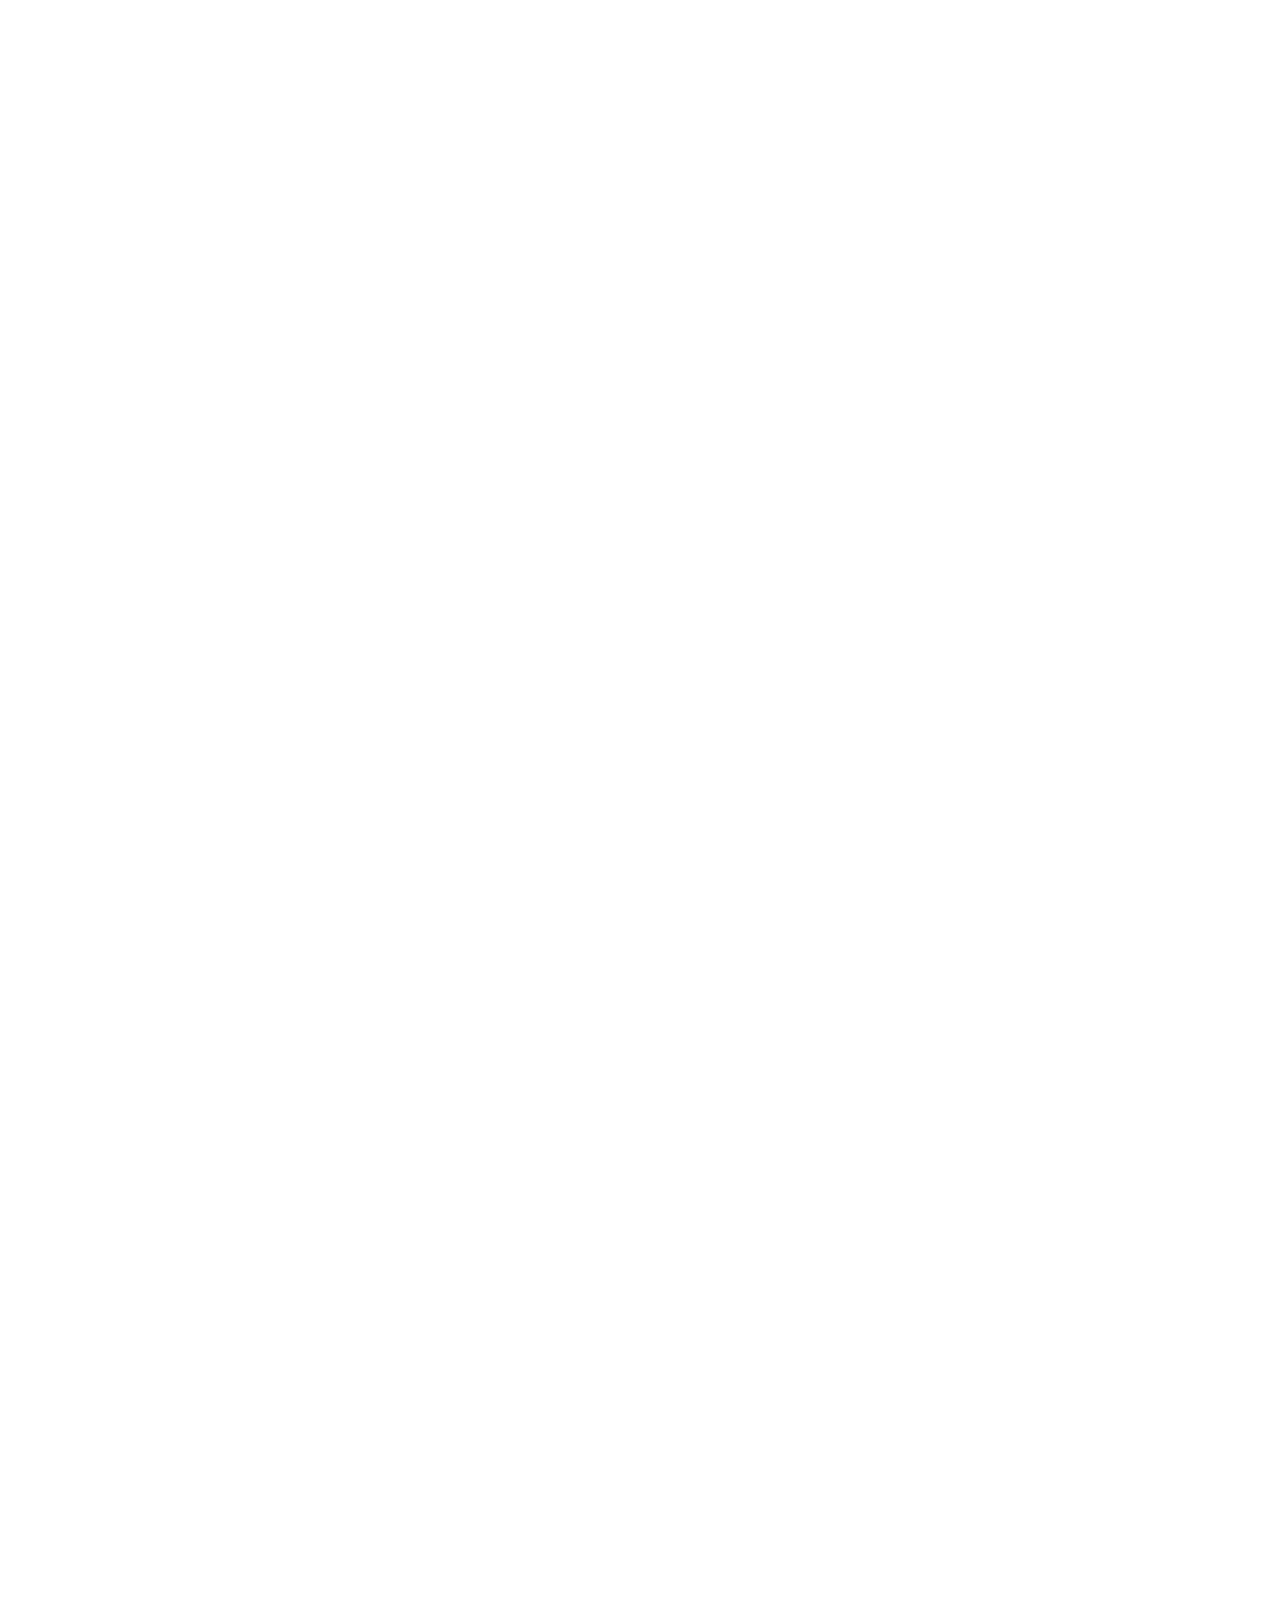
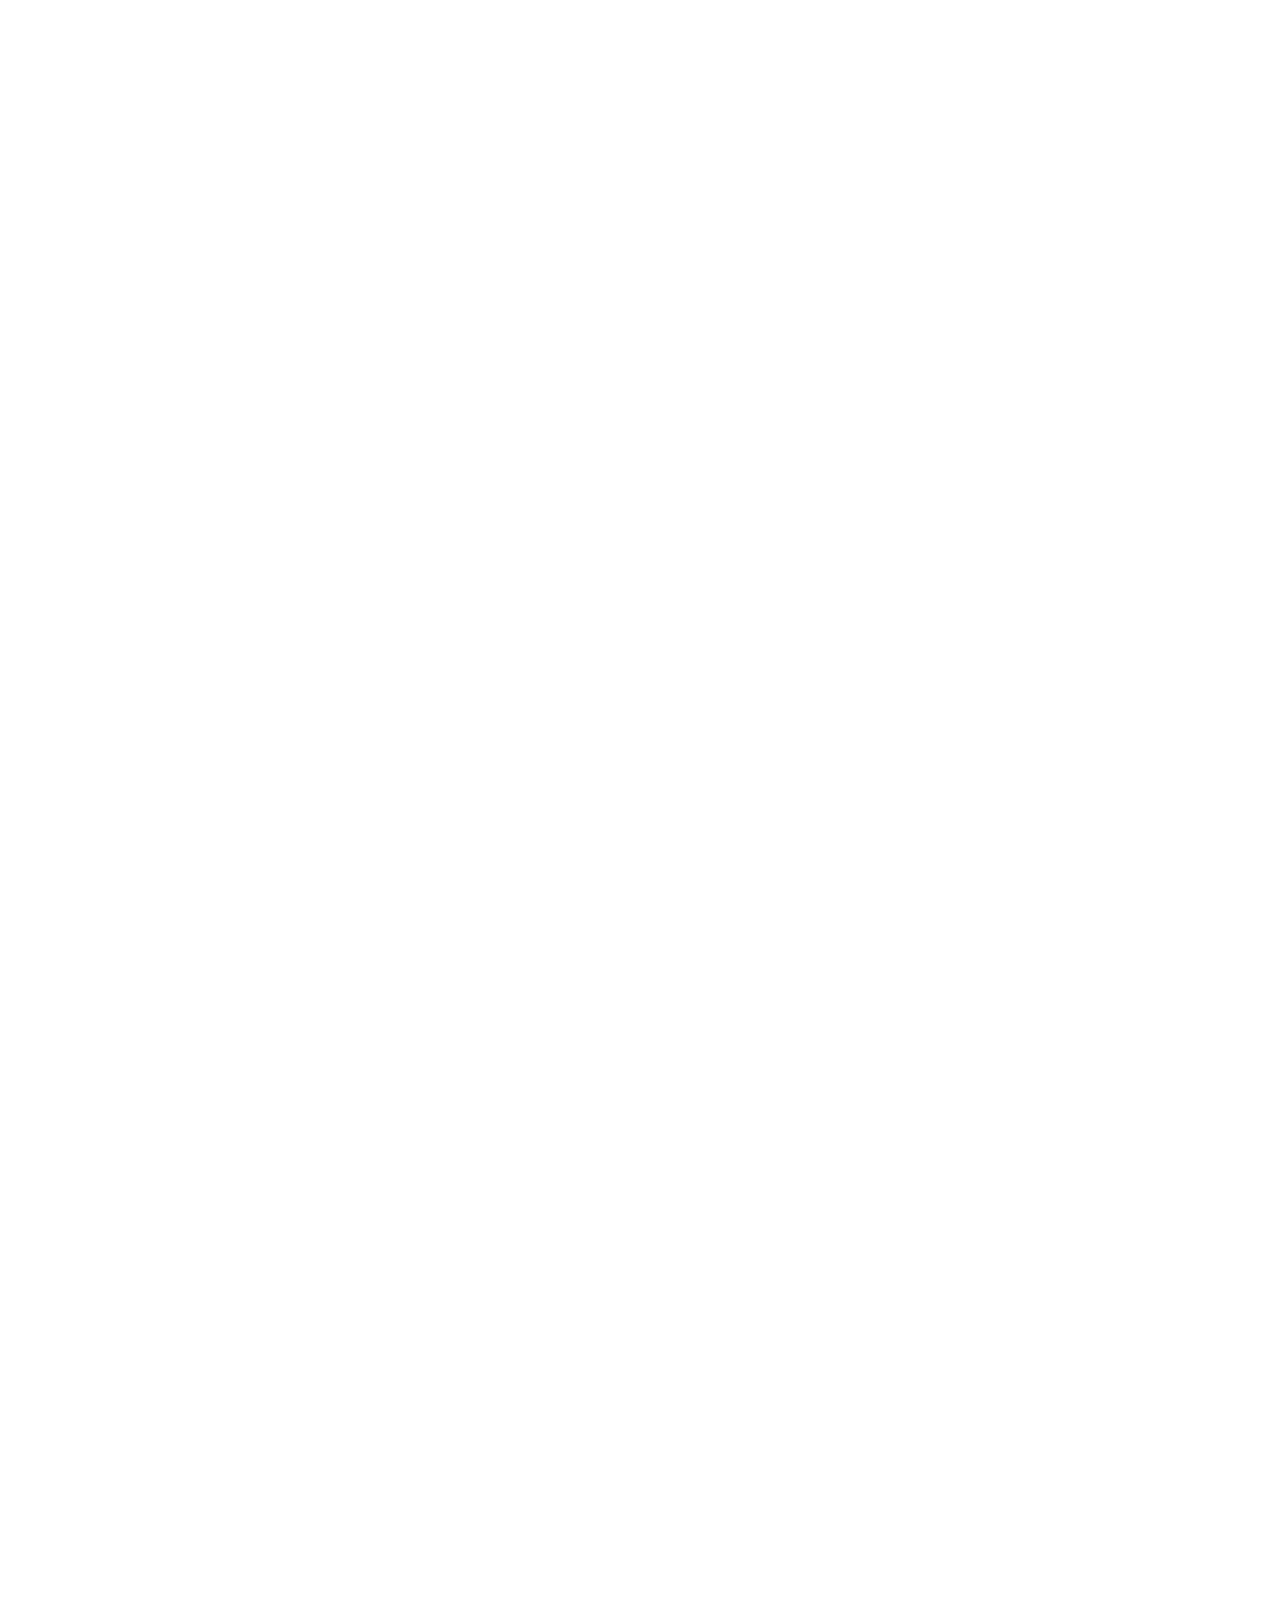
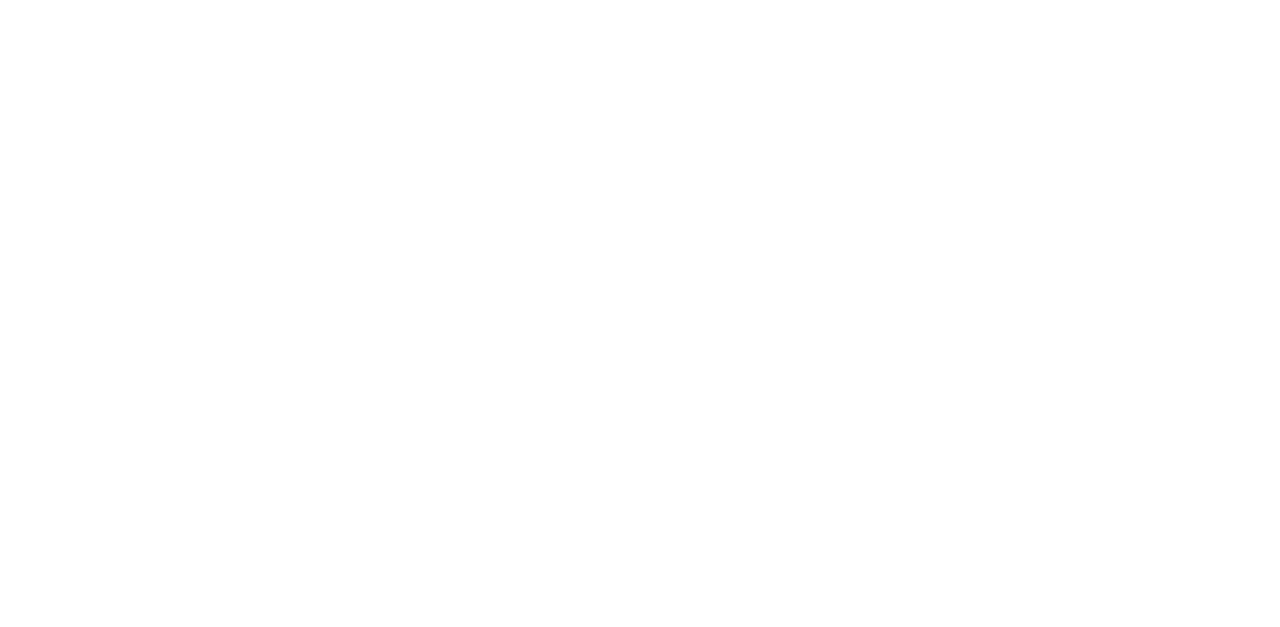
==== commit b2d16791: "рщьуефыл 8" ====
--- a/index.html
+++ b/index.html
@@ -1,27 +1,45 @@
 <!DOCTYPE html>
 <html lang="en">
 <head>
-	<meta charset="UTF-8">
-	<title>Slider</title>
-	<link rel="stylesheet" href="css/style.css">
+    <meta charset="UTF-8">
+    <meta name="viewport" content="width=device-width, initial-scale=1.0">
+    <meta http-equiv="X-UA-Compatible" content="ie=edge">
+    <title>Fixed Elements</title>
+    <link href="https://fonts.googleapis.com/css?family=Roboto" rel="stylesheet">
+    <link rel="stylesheet" href="css/style.css">
 </head>
 <body>
-	
-		<ul id="sliderContainer" class="slider-container">
-			<li class="slider-item">
-				<img src="img/1.jpg" alt="">
-			</li>
-			<li class="slider-item">
-				<img src="img/2.jpg" alt="">
-			</li>
-			<li class="slider-item">
-				<img src="img/3.jpg" alt="">
-			</li>
-			<li class="slider-item">
-				<img src="img/4.jpg" alt="">
-			</li>
-		</ul>
+    
+    <header class="header">
+        <nav class="main-nav" id="main-nav">
+            <div class="logo">
+                <img src="img/logo.png" alt="logo" class="responsible">
+            </div>
+            <ul>
+                <li><a href="#section1" class="scrollTo">Section #1</a></li>
+                <li><a href="#section2" class="scrollTo">Section #2</a></li>
+                <li><a href="#section3" class="scrollTo">Section #3</a></li>
+                <li><a href="#section4" class="scrollTo">Section #4</a></li>
+                <li><a href="#section5" class="scrollTo">Section #5</a></li>
+            </ul>
+        </nav>
+    </header>
 
-	<script src="js/main.js"></script>
+    <section id="section1" class="default section1">
+        <h2 class="h2" id="firstH2">Create a new technologies</h2>
+    </section>
+    <section id="section2" class="default section2">
+        
+    </section>
+    <section id="section3" class="default section3">
+        
+    </section>
+    <section id="section4" class="default section4">
+        
+    </section>
+    <section id="section5" class="default section5">
+        
+    </section>
+    <script src="js/main.js"></script>
 </body>
 </html>--- a/css/style.css
+++ b/css/style.css
@@ -1,55 +1,105 @@
-body {
-	position: relative;
-	height: 100vh;
-	background-image: url("../img/bg.jpg");
-	background-repeat: no-repeat;
-	-webkit-background-size: cover;
-	background-size: cover;
-	padding-top: 200px;
-	overflow: hidden;
+html, body {
+    padding: 0;
+    margin: 0;
+    height: 100%;
+    font-family: 'Roboto', sans-serif;
 }
 
-body::before {
-	content: '';
-	position: absolute;
-	top: 0;
-	left: 0;
-	right: 0;
-	bottom: 0;
-	background-color: rgba(0,0,0, .7);
-	filter: blur(6px);
+.responsible {
+    max-width: 100%;
 }
 
-.slider-container {
-	width: 800px;
-	height: 300px;
-	margin: 0px auto;
-	padding: 0;
-	/*background: tomato;*/
-	list-style-type: none;
-	position: relative;
-	overflow: hidden;
-	display: -webkit-flex;
-	display: -moz-flex;
-	display: -ms-flex;
-	display: -o-flex;
-	display: flex;
+.fixed-style {
+    position: fixed;
+    top: 40px;
+    left: calc((50% - 238px));
+    transition: all .5s ease;
 }
 
-.slider-container li {
-	width: 100%;
-	min-width: 100%;
-	height: 100%;
-	background-color: lightblue;
-	position: absolute;
-	transform:  translateX(800px);
-	transition: all .5s ease;
+h2 {
+    color: #000;
+    font-size: 33px;
+    padding: 15px 0;
+    text-align: center;
+    text-transform: uppercase;
 }
 
-.slider-container li.active {
-	transform:  translateX(0) !important;
+.header {
+    height: 100%;
+    background-image: url("../img/paralax.jpg");
+    background-size: cover;
+    background-position: center;
+    background-attachment: fixed;
 }
 
-.slider-container li img {
-	width: 100%;
+.header > .main-nav {
+    width: 1200px;
+    margin: 0 auto;
+    padding: 5px 0;
+    background-color: #1C223C;
+    display: flex;
+    justify-content: flex-start;
+    position: relative;
+    transition: all 1s ease;
+}
+
+.header > .fixed-nav {
+    position: fixed;
+    left: calc(50% - 600px);
+    transition: all 1s ease;
+}
+
+.header > .main-nav .logo {
+    width: 10%;
+    margin: 15px 50px 0;
+}
+
+.header > .main-nav > ul {
+    padding: 0;
+    display: flex;
+    justify-content: space-around;
+    width: 80%;
+}
+
+.header > .main-nav > ul li {
+    color: #fff;
+    list-style-type: none;
+    cursor: pointer;
+}
+
+.header > .main-nav > ul li a {
+    color: #fff;
+    text-decoration: none;
+}
+
+section {
+    height: 100%;
+    background-size: cover;
+    background-position: center;
+    background-attachment: fixed;
+}
+
+.section2 {
+    background-image: url("../img/parallax2.png");
+}
+
+.section4 {
+    background-image: url("../img/parallax4.png");
+}
+
+body::-webkit-scrollbar {
+    width: 1em; 
+  }
+
+body::-webkit-scrollbar-track {
+    /* -webkit-box-shadow: inset 0 0 10px rgba(0, 0, 0, 0.3); */
+    /* background-color: rgba(0,0,0,0); */
+}
+  
+  body::-webkit-scrollbar-thumb {
+    background-color: lightslategray;
+    outline: 1px solid #050026;
+    box-shadow: 0 0 10px rgba(255,221,0, 0.3);
+    -webkit-border-radius: 5px;
+            border-radius: 5px; 
 }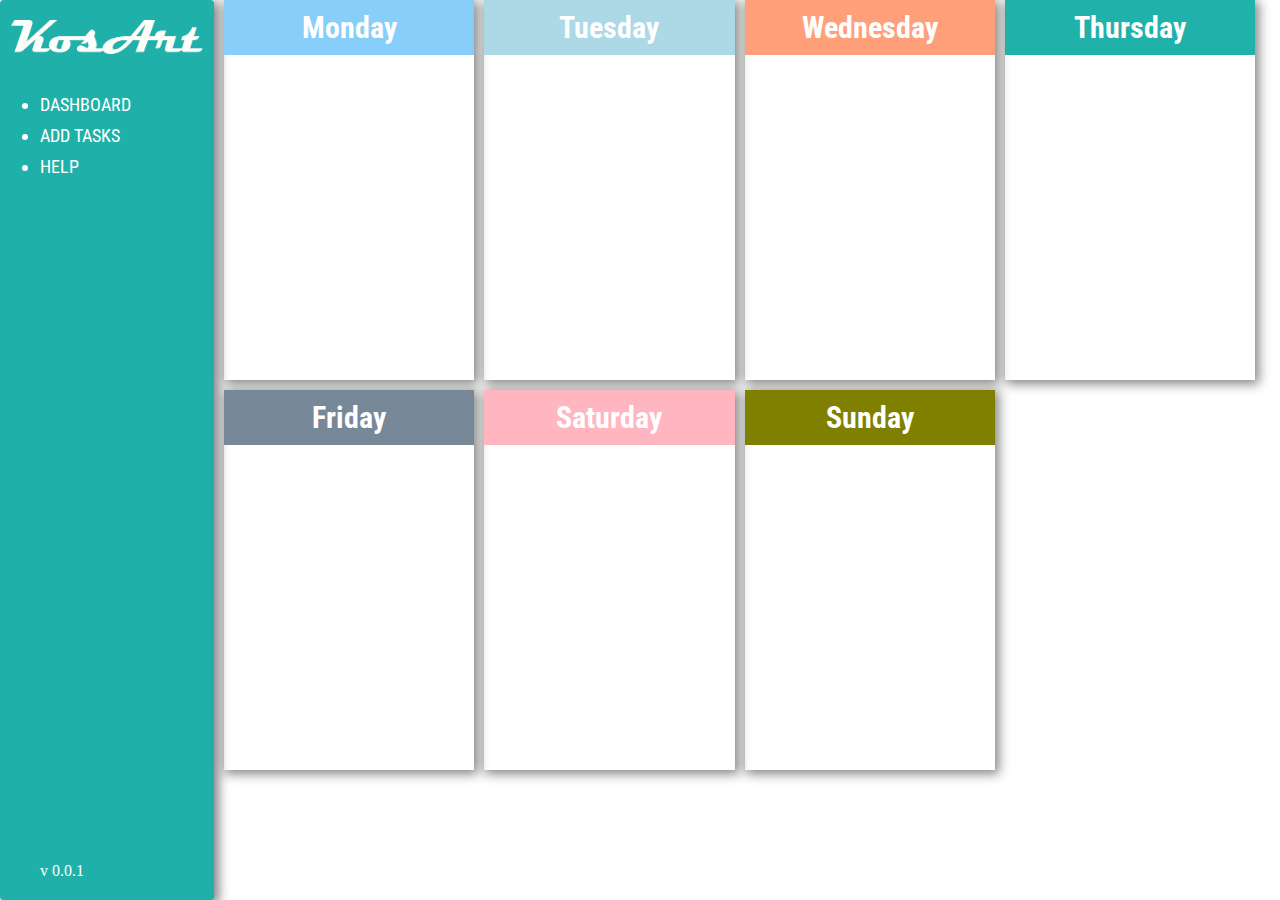
==== commit c42d9cbb: "hometask 9" ====
--- a/index.html
+++ b/index.html
@@ -1,45 +1,77 @@
 <!DOCTYPE html>
 <html lang="en">
 <head>
-    <meta charset="UTF-8">
-    <meta name="viewport" content="width=device-width, initial-scale=1.0">
-    <meta http-equiv="X-UA-Compatible" content="ie=edge">
-    <title>Fixed Elements</title>
-    <link href="https://fonts.googleapis.com/css?family=Roboto" rel="stylesheet">
-    <link rel="stylesheet" href="css/style.css">
+	<meta charset="UTF-8">
+	<title>ToDo OOP</title>
+	<link rel="stylesheet" href="css/style.css">
+	<link href="https://fonts.googleapis.com/css?family=Roboto+Condensed" rel="stylesheet">
 </head>
 <body>
-    
-    <header class="header">
-        <nav class="main-nav" id="main-nav">
-            <div class="logo">
-                <img src="img/logo.png" alt="logo" class="responsible">
-            </div>
-            <ul>
-                <li><a href="#section1" class="scrollTo">Section #1</a></li>
-                <li><a href="#section2" class="scrollTo">Section #2</a></li>
-                <li><a href="#section3" class="scrollTo">Section #3</a></li>
-                <li><a href="#section4" class="scrollTo">Section #4</a></li>
-                <li><a href="#section5" class="scrollTo">Section #5</a></li>
-            </ul>
-        </nav>
-    </header>
+	
+	<div class="toDo-container">
+		<div class="left-sidebar">
+			<div class="logo">
+				<img src="logo.png" alt="">
+			</div>
+			<ul class="main-menu">
+				<li id="toggleDashboard">Dashboard</li>
+				<li id="openPopupOfToDo">Add Tasks</li>
+				<li>Help</li>
+			</ul>
+			<span class="version-app">v 0.0.1</span>
+		</div>
+		<div class="dashboard">
+			<div class="day-item monday">
+				<h2>Monday</h2>
+				<ul id="monday">
+				</ul>
+			</div>
+			<div class="day-item tuesday">
+				<h2>Tuesday</h2>
+				<ul id="tuesday"></ul>
+			</div>
+			<div class="day-item wednesday">
+				<h2>Wednesday</h2>
+				<ul id="wednesday"></ul>
+			</div>
+			<div class="day-item thursday">
+				<h2>Thursday</h2>
+				<ul id="thursday">
+				</ul>
+			</div>
+			<div class="day-item friday">
+				<h2>Friday</h2>
+				<ul id="friday"></ul>
+			</div>
+			<div class="day-item saturday">
+				<h2>Saturday</h2>
+				<ul id="saturday"></ul>
+			</div>
+			<div class="day-item sunday">
+				<h2>Sunday</h2>
+				<ul id="sunday"></ul>
+			</div>
+		</div>
 
-    <section id="section1" class="default section1">
-        <h2 class="h2" id="firstH2">Create a new technologies</h2>
-    </section>
-    <section id="section2" class="default section2">
-        
-    </section>
-    <section id="section3" class="default section3">
-        
-    </section>
-    <section id="section4" class="default section4">
-        
-    </section>
-    <section id="section5" class="default section5">
-        
-    </section>
-    <script src="js/main.js"></script>
+	<div class="addTodo-overley">
+		<div class="settings-todo">
+			<div class="container-of-toDo">
+				<input id="inputToDo" type="text" placeholder="Enter your task">
+				<select name="" id="selectToDo">
+					<option data-id="0" class="toDoOption">Monday</option>
+  				<option data-id="1" class="toDoOption">Tuesday</option>
+  				<option data-id="2" class="toDoOption">Wednesday</option>
+  				<option data-id="3" class="toDoOption">Thursday</option>
+  				<option data-id="4" class="toDoOption">Friday</option>
+  				<option data-id="5" class="toDoOption">Saturday</option>
+  				<option data-id="6" class="toDoOption">Sunday</option>
+				</select>
+			</div>
+			<button id="closeToDo"></button>
+			<button id="addToDobtn">Add task</button>
+		</div>
+	</div>
+	</div>
+	<script src="js/main.js"></script>
 </body>
 </html>--- a/css/style.css
+++ b/css/style.css
@@ -1,105 +1,311 @@
-html, body {
-    padding: 0;
-    margin: 0;
-    height: 100%;
-    font-family: 'Roboto', sans-serif;
-}
-
-.responsible {
-    max-width: 100%;
-}
-
-.fixed-style {
-    position: fixed;
-    top: 40px;
-    left: calc((50% - 238px));
-    transition: all .5s ease;
-}
-
-h2 {
-    color: #000;
-    font-size: 33px;
-    padding: 15px 0;
-    text-align: center;
-    text-transform: uppercase;
-}
-
-.header {
-    height: 100%;
-    background-image: url("../img/paralax.jpg");
-    background-size: cover;
-    background-position: center;
-    background-attachment: fixed;
-}
-
-.header > .main-nav {
-    width: 1200px;
-    margin: 0 auto;
-    padding: 5px 0;
-    background-color: #1C223C;
-    display: flex;
-    justify-content: flex-start;
-    position: relative;
-    transition: all 1s ease;
-}
-
-.header > .fixed-nav {
-    position: fixed;
-    left: calc(50% - 600px);
-    transition: all 1s ease;
-}
-
-.header > .main-nav .logo {
-    width: 10%;
-    margin: 15px 50px 0;
-}
-
-.header > .main-nav > ul {
-    padding: 0;
-    display: flex;
-    justify-content: space-around;
-    width: 80%;
-}
-
-.header > .main-nav > ul li {
-    color: #fff;
-    list-style-type: none;
-    cursor: pointer;
-}
-
-.header > .main-nav > ul li a {
-    color: #fff;
-    text-decoration: none;
-}
-
-section {
-    height: 100%;
-    background-size: cover;
-    background-position: center;
-    background-attachment: fixed;
-}
-
-.section2 {
-    background-image: url("../img/parallax2.png");
-}
-
-.section4 {
-    background-image: url("../img/parallax4.png");
-}
-
-body::-webkit-scrollbar {
-    width: 1em; 
-  }
-
-body::-webkit-scrollbar-track {
-    /* -webkit-box-shadow: inset 0 0 10px rgba(0, 0, 0, 0.3); */
-    /* background-color: rgba(0,0,0,0); */
-}
-  
-  body::-webkit-scrollbar-thumb {
-    background-color: lightslategray;
-    outline: 1px solid #050026;
-    box-shadow: 0 0 10px rgba(255,221,0, 0.3);
-    -webkit-border-radius: 5px;
-            border-radius: 5px; 
+.show {
+	/*display: block;*/
+	opacity: 1;
+	transition: all .5s ease;
+	z-index: 99;
+}
+
+.hide {
+	/*display: none;*/
+	opacity: 0;
+	transition: all .2s ease;
+	z-index: 0;
+}
+
+.list-container {
+	width: 500px;
+	margin: 0 auto;
+	display: -webkit-flex;
+	display: -moz-flex;
+	display: -ms-flex;
+	display: -o-flex;
+	display: flex;
+	justify-content: center;
+	-ms-align-items: center;
+	align-items: center;
+	align-content: center;
+	flex-direction: column;
+}
+
+#addTask {
+	display: block;
+	outline: none;
+	background-color: orange;
+	border: 0;
+	border-bottom: 2px solid yellow;
+	width: 200px;
+	height: 50px;
+	display: -webkit-flex;
+	display: -moz-flex;
+	display: -ms-flex;
+	display: -o-flex;
+	display: flex;
+	-ms-align-items: center;
+	align-items: center;
+	color: #fff;
+	justify-content: center;
+	font-weight: bold;
+	cursor: pointer;
+}
+
+#inputTodo {
+	display: block;
+	width: 200px;
+	height: 50px;
+	padding: 7px 10px;
+	box-sizing: border-box;
+}
+
+#toDoList {
+	height: 400px;
+	width: 400px;
+	padding-left: 0;
+}
+
+#toDoList li {
+	box-shadow: 0px 0px 12px #000;
+  width: 400px;
+  border-radius: 4px;
+  padding: 10px;
+  list-style-type: none;
+  margin-top: 10px;
+}
+
+html,body {
+	margin: 0;
+	padding: 0;
+	height: 100%;
+}
+
+.toDo-container {
+	display: -webkit-flex;
+	display: -moz-flex;
+	display: -ms-flex;
+	display: -o-flex;
+	display: flex;
+}
+
+.toDo-container, .left-sidebar {
+	height: 100%;
+}
+
+.left-sidebar {
+	width: 214px;
+	background-color: rgb(31,177,169);
+	border-radius: 4px;
+	box-shadow: 2.8px 2.8px 10.6px 1.4px rgba(0, 0, 0, 0.48);
+	position: relative;
+	z-index: 1;
+}
+
+.logo {
+	width: 90%;
+	margin: 0 auto;
+	padding: 20px 0;
+}
+
+.logo img {
+	width: 100%;
+}
+
+.main-menu li{
+	color: #fff;
+	text-transform: uppercase;
+	font-family: 'Roboto Condensed', sans-serif;
+	font-size: 18px;
+	margin-bottom: 10px;
+	cursor: pointer;
+}
+
+.version-app {
+	position: absolute;
+	bottom: 20px;
+	left: 40px;
+	color: #fff;
+}
+
+.dashboard {
+	width: calc(100% - 214px - 13px);
+	height: 100%;
+	margin-left: 10px;
+	z-index: 1;
+}
+
+.day-item {
+	width: calc(25% - 13px);
+	height: 380px;
+	margin-right: 10px;
+	margin-bottom: 10px;
+	float: left;
+	box-shadow: 2.8px 2.8px 10.6px 1.4px rgba(0, 0, 0, 0.48);
+}
+
+.day-item h2 {
+	margin: 0;
+	padding: 10px 0;
+	background: tomato;
+	color: #fff;
+	font-weight: bold;
+	font-family: 'Roboto Condensed', sans-serif;
+	font-size: 30px;
+	text-align: center;
+}
+
+.addTodo-overley {
+	position: absolute;
+	top: 0;
+	right: 0;
+	bottom: 0;
+	left: 0;
+	background-color: rgba(31,177,169, .7);
+	/*z-index: 2;*/
+}
+
+.settings-todo {
+	width: 600px;
+	height: 500px;
+	background-color: #fff;
+	margin: 100px auto 0;
+	box-shadow: 2.8px 2.8px 20.6px 1.4px rgba(0, 0, 0, 0.48);
+	border-radius: 4px;
+	position: relative;
+}
+
+#closeToDo {
+	position: absolute;
+	right: -10px;
+	top: -10px;
+	width: 30px;
+	height: 30px;
+	background-color: #000;
+	border-radius: 50%;
+	border: 2px solid #000;
+	outline: none;
+	cursor: pointer;
+	box-shadow: 2.8px 2.8px 20.6px 1.4px rgba(0, 0, 0, 0.48);
+}
+
+#closeToDo::before {
+	content: '';
+	position: absolute;
+	width: 2px;
+	height: 15px;
+	background-color: #fff;
+	left: 12px;
+	top: 5px;
+	transform: rotate(-45deg);
+}
+
+#closeToDo::after {
+	content: '';
+	position: absolute;
+	width: 2px;
+	height: 15px;
+	background-color: #fff;
+	right: 12px;
+	top: 5px;
+	transform: rotate(45deg);
+}
+
+.container-of-toDo {
+	width: 100%;
+	height: 90%;
+	box-shadow: 2.8px 2.8px 20.6px 1.4px rgba(0, 0, 0, 0.48);
+	padding: 80px 30px 30px 30px;
+	box-sizing: border-box;
+}
+
+#addToDobtn {
+	float: right;
+	background-color: lightseagreen;
+	border: 0;
+	outline: none;
+	height: 50px;
+	width: 200px;
+	border-radius: 0 0 4px 0;
+	color: #000;
+	cursor: pointer;
+	text-transform: uppercase;
+	font-weight: bold;
+}
+
+#inputToDo {
+	width: 100%;
+	display: block;
+	margin: 0 auto;
+	padding: 15px 10px;
+	box-sizing: border-box;
+}
+
+#selectToDo {
+	width: 100%;
+	display: block;
+	margin: 10px auto;
+	padding: 15px 0;
+}
+
+#selectToDo option {
+	padding: 10px 0;
+}
+
+.day-item > ul {
+	padding-left: 0;
+	max-height: 310px;
+	overflow: hidden;
+	overflow-y: auto;
+}
+
+.day-item ul li {
+	background-color: #fff;
+	color: #000;
+	list-style-type: none;
+	display: block;
+	width: 100%;
+	padding: 15px 50px 15px 15px;
+	font-family: 'Roboto Condensed', sans-serif;
+	box-sizing: border-box;
+	box-shadow: 2.8px 2.8px 20.6px 1.4px rgba(0, 0, 0, 0.48);
+	position: relative;
+}
+
+.deleteThisTask {
+	width: 50px;
+	height: 20px;
+	background-color: none;
+	position: absolute;
+	border: 0;
+	background-color: none;
+	box-shadow: 2.8px 2.8px 20.6px 1.4px rgba(0, 0, 0, 0.48);
+	cursor: pointer;
+	right: 4px;
+	top: calc(50% - 10px);
+	border-radius: 3px;
+}
+
+.monday h2 {
+	background-color: lightskyblue;
+}
+
+.tuesday h2 {
+	background-color: lightblue;
+}
+
+.wednesday h2 {
+	background-color: lightsalmon;
+}
+
+.thursday h2 {
+	background-color: lightseagreen;
+}
+
+.friday h2 {
+	background-color: lightslategrey;
+}
+
+.saturday h2 {
+	background-color: lightpink;
+}
+
+.sunday h2 {
+	background-color: olive;
 }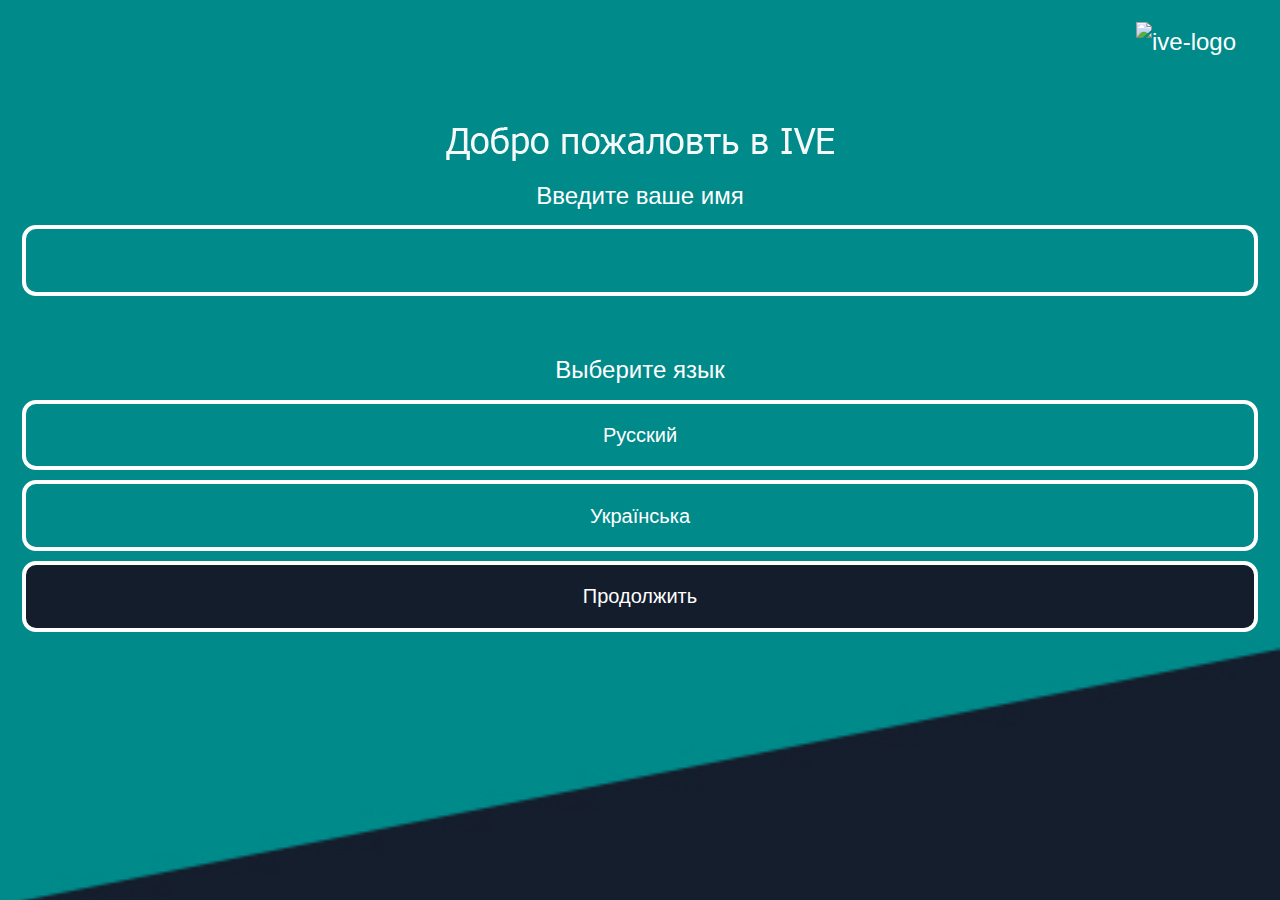
==== commit f5a0c3b1: "first commit" ====
--- a/index.html
+++ b/index.html
@@ -1,77 +1,60 @@
 <!DOCTYPE html>
-<html lang="en">
+<html lang="ru">
+
 <head>
-	<meta charset="UTF-8">
-	<title>ToDo OOP</title>
-	<link rel="stylesheet" href="css/style.css">
-	<link href="https://fonts.googleapis.com/css?family=Roboto+Condensed" rel="stylesheet">
+
+	<meta charset="utf-8">
+	<!-- <base href="/"> -->
+
+	<title>IVE - irregular verbs ease</title>
+	<meta name="description" content="">
+
+	<meta http-equiv="X-UA-Compatible" content="IE=edge">
+	<meta name="viewport" content="width=device-width, initial-scale=1, maximum-scale=1">
+	
+	<!-- Template Basic Images Start -->
+	<meta property="og:image" content="path/to/image.jpg">
+	<!-- <link rel="icon" href="img/favicon/favicon.ico"> -->
+	<link rel="apple-touch-icon" sizes="180x180" href="img/favicon/apple-touch-icon-180x180.png">
+	<!-- Template Basic Images End -->
+	
+	<!-- Custom Browsers Color Start -->
+	<meta name="theme-color" content="#000">
+	<!-- Custom Browsers Color End -->
+
+	<link rel="stylesheet" href="css/font-awesome.min.css">
+	<link rel="stylesheet" href="css/preloader.css">
+	<link rel="stylesheet" href="css/main.min.css">
+
 </head>
+
 <body>
-	
-	<div class="toDo-container">
-		<div class="left-sidebar">
-			<div class="logo">
-				<img src="logo.png" alt="">
+
+	<div class="ive-app"></div>
+
+	<div class="preloader hide">
+		<div class="banter-loader">
+			<div class="banter-loader__box"></div>
+			<div class="banter-loader__box"></div>
+			<div class="banter-loader__box"></div>
+			<div class="banter-loader__box"></div>
+			<div class="banter-loader__box"></div>
+			<div class="banter-loader__box"></div>
+			<div class="banter-loader__box"></div>
+			<div class="banter-loader__box"></div>
+			<div class="banter-loader__box"></div>
 			</div>
-			<ul class="main-menu">
-				<li id="toggleDashboard">Dashboard</li>
-				<li id="openPopupOfToDo">Add Tasks</li>
-				<li>Help</li>
-			</ul>
-			<span class="version-app">v 0.0.1</span>
-		</div>
-		<div class="dashboard">
-			<div class="day-item monday">
-				<h2>Monday</h2>
-				<ul id="monday">
-				</ul>
-			</div>
-			<div class="day-item tuesday">
-				<h2>Tuesday</h2>
-				<ul id="tuesday"></ul>
-			</div>
-			<div class="day-item wednesday">
-				<h2>Wednesday</h2>
-				<ul id="wednesday"></ul>
-			</div>
-			<div class="day-item thursday">
-				<h2>Thursday</h2>
-				<ul id="thursday">
-				</ul>
-			</div>
-			<div class="day-item friday">
-				<h2>Friday</h2>
-				<ul id="friday"></ul>
-			</div>
-			<div class="day-item saturday">
-				<h2>Saturday</h2>
-				<ul id="saturday"></ul>
-			</div>
-			<div class="day-item sunday">
-				<h2>Sunday</h2>
-				<ul id="sunday"></ul>
-			</div>
-		</div>
-
-	<div class="addTodo-overley">
-		<div class="settings-todo">
-			<div class="container-of-toDo">
-				<input id="inputToDo" type="text" placeholder="Enter your task">
-				<select name="" id="selectToDo">
-					<option data-id="0" class="toDoOption">Monday</option>
-  				<option data-id="1" class="toDoOption">Tuesday</option>
-  				<option data-id="2" class="toDoOption">Wednesday</option>
-  				<option data-id="3" class="toDoOption">Thursday</option>
-  				<option data-id="4" class="toDoOption">Friday</option>
-  				<option data-id="5" class="toDoOption">Saturday</option>
-  				<option data-id="6" class="toDoOption">Sunday</option>
-				</select>
-			</div>
-			<button id="closeToDo"></button>
-			<button id="addToDobtn">Add task</button>
+	</div>
+	<div class="services">
+		<div class="old-phone">
+				<h2>Your device does not support this application...</h2>
 		</div>
 	</div>
-	</div>
-	<script src="js/main.js"></script>
+	
+	<script src="js/hammer.min.js"></script>
+	<script src="js/arrays.js"></script>
+	<script src="js/main-app.js"></script>
+	<script src="js/welcome-flow.js"></script>
+
 </body>
-</html>+</html>
--- a/css/main.min.css
+++ b/css/main.min.css
@@ -0,0 +1 @@
+::-webkit-input-placeholder{color:#666}::-moz-placeholder{color:#666}:-ms-input-placeholder{color:#666}::-ms-input-placeholder{color:#666}::placeholder{color:#666}::-moz-selection{background-color:#008b8b;color:#fff}::selection{background-color:#008b8b;color:#fff}body,html{height:100%}body{font-size:24px;min-width:320px;position:relative;line-height:1.65;font-family:Verdana,sans-serif;overflow-x:hidden;background:#141d2c;padding:0;margin:0;color:#fff;overflow:hidden}body input,body textarea{border:#666 1px solid;outline:0}body input:focus:required:invalid,body textarea:focus:required:invalid{border-color:red}body input:required:valid,body textarea:required:valid{border-color:green}.img-responsive{display:block;max-width:100%;height:auto}.img-responsive.img-width{width:100%}.flex{display:-webkit-box;display:-webkit-flex;display:-ms-flexbox;display:flex}.inline{display:inline-block}.text-center{text-align:center}b,strong{font-weight:700}.ive-block{display:block}.ive-input{border:4px solid #fff;display:block;background:0 0;outline:0;-webkit-border-radius:14px;border-radius:14px;color:#fff;font-size:20px}.fill-btn{background-color:#141d2c}.ive-overley{width:100%;height:100%;background:#242424;position:absolute;top:0;left:0;z-index:8;opacity:.84}.hide{display:none}.show{display:block}.fadeIn{opacity:1;-webkit-transition:opacity .3s linear;-o-transition:opacity .3s linear;transition:opacity .3s linear}.fadeOut{opacity:0;-webkit-transition:opacity .3s linear;-o-transition:opacity .3s linear;transition:opacity .3s linear}.preloader{background-color:#008b8b;z-index:1000}@media only screen and (max-width:319px){.services>.old-phone{background:#008b8b;position:absolute;top:0;left:0;right:0;bottom:0;z-index:1000;display:-webkit-box;display:-webkit-flex;display:-ms-flexbox;display:flex;-webkit-box-align:center;-webkit-align-items:center;-ms-flex-align:center;align-items:center}.services>.old-phone h2{text-align:center;font-size:18px}.ive-app{display:none}}@media only screen and (min-width:320px){.services>.old-phone{display:none}#checkValue,#next{font-size:17px}.ive-app{height:100%}.ive-welcome-flow{height:100%;position:relative;overflow:hidden}.ive-welcome-flow .ive-welcome-flow-container{position:relative;background-image:url(../img/preview.jpg);height:100%;-webkit-background-size:cover;background-size:cover;padding:0 22px;z-index:1}.ive-welcome-flow>.ive-welcome-flow-container>.ive-logo{text-align:right;padding:22px}.ive-welcome-flow .ive-welcome-flow-container h1{font-size:24px;line-height:32px;margin:3% 0 0;font-weight:400;text-align:center;white-space:pre}.ive-welcome-flow .ive-welcome-flow-container .ive-welcome-form{text-align:center}.ive-welcome-flow .ive-welcome-flow-container .ive-welcome-form .ive-input{width:100%;margin:10px auto;padding:1% 20px;-webkit-box-sizing:border-box;box-sizing:border-box;line-height:38px}.ive-welcome-flow .ive-welcome-flow-container .ive-welcome-form button.ive-input{width:100%}.choose-language-text{display:block;margin-top:54px}.ive-welcome-flow .ive-welcome-flow-container .ive-welcome-form input[type=radio]{display:none}.ive-welcome-flow .ive-welcome-flow-container .ive-welcome-form input[type=radio]:checked+label{background:#008b8b}.ive-header{height:60px;background-color:#008b8b;display:-webkit-box;display:-webkit-flex;display:-ms-flexbox;display:flex;-webkit-box-pack:justify;-webkit-justify-content:space-between;-ms-flex-pack:justify;justify-content:space-between;padding:15px 18px 9px 26px;-webkit-box-sizing:border-box;box-sizing:border-box}.ive-header-username>.fa{vertical-align:super;font-size:30px}.ive-header-username>.fa>span{font-family:Verdana,sans-serif;font-size:24px;padding-left:14px}main{height:-webkit-calc(100% - 60px);height:calc(100% - 60px);position:relative;overflow:hidden}main>.ive-overley{-webkit-transform:translateX(-101%);-ms-transform:translateX(-101%);transform:translateX(-101%);-webkit-transition:all .2s ease;-o-transition:all .2s ease;transition:all .2s ease}main>.ive-overley_active{-webkit-transform:translateX(0);-ms-transform:translateX(0);transform:translateX(0);-webkit-transition:all .2s ease;-o-transition:all .2s ease;transition:all .2s ease}main .toggle-sidebar-btn{width:44px;height:44px;border:0;outline:0;background:#008b8b;-webkit-border-radius:50%;border-radius:50%;position:absolute;left:10px;top:10px;z-index:10}main .toggle-sidebar-btn span,main .toggle-sidebar-btn span::after,main .toggle-sidebar-btn span::before{position:absolute;width:25px;height:2px;left:-webkit-calc(50% - 12.5px);left:calc(50% - 12.5px);top:-webkit-calc(50% - 1px);top:calc(50% - 1px);background:#fff}main .toggle-sidebar-btn span::after,main .toggle-sidebar-btn span::before{content:'';display:block;-webkit-transition:.3s;-o-transition:.3s;transition:.3s}main .toggle-sidebar-btn span::before{-webkit-transform:translateY(-7px);-ms-transform:translateY(-7px);transform:translateY(-7px)}main .toggle-sidebar-btn span::after{-webkit-transform:translateY(7px);-ms-transform:translateY(7px);transform:translateY(7px)}main .ive-left-sidebar{width:80%;height:100%;z-index:9;position:absolute;top:0;left:0;background:#141d2c;-webkit-transform:translateX(-101%);-ms-transform:translateX(-101%);transform:translateX(-101%);-webkit-transition:all .3s ease;-o-transition:all .3s ease;transition:all .3s ease;overflow:hidden}main .ive-left-sidebar::before{content:'';position:absolute;width:2500px;height:300px;background:#008b8b;top:-350px;left:-150px;-webkit-transform:rotate(-13deg);-ms-transform:rotate(-13deg);transform:rotate(-13deg);z-index:0}main .ive-left-sidebar .ive-left-sidebar-interface{z-index:1;position:relative;height:100%}main .ive-left-sidebar .ive-left-sidebar-interface h2{text-align:center;padding-top:10px;font-size:54px}main .ive-left-sidebar .ive-left-sidebar-interface .ive-bar-list{list-style-type:none;padding-top:40px;line-height:34px}main .ive-left-sidebar .ive-left-sidebar-interface .ive-bar-list li{display:block;padding:10px 0 10px 5px}main .ive-left-sidebar .ive-left-sidebar-interface .ive-bar-list li>.fa{padding-right:15px;width:25px;text-align:center}main .ive-left-sidebar .ive-left-sidebar-interface .ive-version{font-size:14px;position:absolute;bottom:54px;text-align:center;display:block;width:100%}main .ive-left-sidebar_active{-webkit-transform:translateX(0);-ms-transform:translateX(0);transform:translateX(0);-webkit-transition:all .3s linear;-o-transition:all .3s linear;transition:all .3s linear}main .toggle-sidebar-btn_active span::before{-webkit-transform:rotate(35deg);-ms-transform:rotate(35deg);transform:rotate(35deg);width:10px;-webkit-transform-origin:left bottom;-ms-transform-origin:left bottom;transform-origin:left bottom}main .toggle-sidebar-btn_active span::after{-webkit-transform:rotate(-35deg);-ms-transform:rotate(-35deg);transform:rotate(-35deg);width:10px;-webkit-transform-origin:left top;-ms-transform-origin:left top;transform-origin:left top}main .ive-carts{padding-top:39px;height:-webkit-calc(100% - 39px);height:calc(100% - 39px)}main .ive-carts .choose-an-option{text-align:center;font-size:22px;line-height:28px}main .ive-carts-container{display:-webkit-box;display:-webkit-flex;display:-ms-flexbox;display:flex;-webkit-box-pack:justify;-webkit-justify-content:space-between;-ms-flex-pack:justify;justify-content:space-between;-webkit-flex-wrap:wrap;-ms-flex-wrap:wrap;flex-wrap:wrap;padding:0 11px 11px 11px;height:-webkit-calc(100% - 132px);height:calc(100% - 132px)}main .ive-carts-container .cart{width:48.7%;height:188px;height:33%;background-color:#008b8b;margin-bottom:11px}main .ive-carts-container .cart,main .ive-carts-container .large-cart{font-size:18px;position:relative}main .ive-carts-container .cart .desc,main .ive-carts-container .large-cart .desc{text-align:center;padding:10px 0 0;margin:0;line-height:24px}main .ive-carts-container .cart .complexity,main .ive-carts-container .large-cart .complexity{padding-left:10px}main .ive-carts-container .cart .start,main .ive-carts-container .large-cart .start{display:block;width:55%;font-size:21px;padding:3px 0;background:0 0;border:2px solid #fff;border-right:0;border-left:0;color:#fff;position:absolute;outline:0;bottom:10%;left:-webkit-calc(50% - 27.5%);left:calc(50% - 27.5%)}main .ive-carts-container .cart .start::before,main .ive-carts-container .large-cart .start::before{content:'';position:absolute;right:-33.9px;top:-7px;width:60px;height:40px;border:2px solid #fff;border-left:0}main .ive-carts-container .cart .start::after,main .ive-carts-container .large-cart .start::after{content:'';position:absolute;left:-33.9px;top:-7px;width:60px;height:40px;border:2px solid #fff;border-right:0}main .ive-carts-container .cart .start .fa,main .ive-carts-container .large-cart .start .fa{position:absolute;right:-25px;top:5px;z-index:1}main .ive-carts-container .large-cart{width:100%;height:33%;background-color:#008b8b}main .ive-irregular-verbs-table{width:100%;height:100%;background:#141d2c;position:absolute;bottom:0;left:0;z-index:10;-webkit-transform:translateY(101%);-ms-transform:translateY(101%);transform:translateY(101%);-webkit-transition:-webkit-transform .3s linear;transition:-webkit-transform .3s linear;-o-transition:transform .3s linear;transition:transform .3s linear;transition:transform .3s linear,-webkit-transform .3s linear}main .ive-irregular-verbs-table .ive-table-nav{height:100px;background:#008b8b;border-top:1px dotted #141d2c;text-align:center;position:relative}main .ive-irregular-verbs-table .ive-table-nav .ive-exit{position:absolute;background:0 0;border:2px solid #fff;-webkit-border-radius:50%;border-radius:50%;width:50px;height:50px;left:20px;top:25px;outline:0}main .ive-irregular-verbs-table .ive-table-nav .ive-exit .fa{color:#fff;font-size:30px;-webkit-transform:rotate(-180deg);-ms-transform:rotate(-180deg);transform:rotate(-180deg)}main .ive-irregular-verbs-table .info-forms{width:100%;display:-webkit-box;display:-webkit-flex;display:-ms-flexbox;display:flex;-webkit-justify-content:space-around;-ms-flex-pack:distribute;justify-content:space-around;padding-top:20px}main .ive-irregular-verbs-table .info-forms>span{font-size:17px}main .ive-irregular-verbs-table .list{width:100%}main .ive-irregular-verbs-table .list>ul{list-style-type:none;font-size:17px;display:-webkit-box;display:-webkit-flex;display:-ms-flexbox;display:flex;padding-left:0;-webkit-box-pack:justify;-webkit-justify-content:space-between;-ms-flex-pack:justify;justify-content:space-between;text-align:center;padding-right:18px}main .ive-irregular-verbs-table .list>ul>li{width:100px;text-align:center}main .ive-irregular-verbs-table_active{-webkit-transform:translateY(0);-ms-transform:translateY(0);transform:translateY(0);-webkit-transition:-webkit-transform .3s linear;transition:-webkit-transform .3s linear;-o-transition:transform .3s linear;transition:transform .3s linear;transition:transform .3s linear,-webkit-transform .3s linear}main .ive-game{width:100%;height:100%;background:#141d2c;position:absolute;top:0;right:0;z-index:10}main .ive-game .ive-right-form-container{display:-webkit-box;display:-webkit-flex;display:-ms-flexbox;display:flex;-webkit-flex-wrap:wrap;-ms-flex-wrap:wrap;flex-wrap:wrap;-webkit-box-pack:justify;-webkit-justify-content:space-between;-ms-flex-pack:justify;justify-content:space-between;list-style-type:none;padding:0 30px}main .ive-game .ive-right-form-container li:last-child{display:block;width:100%;text-align:center;background:#778899;margin-top:20px}main .ive-game .ive-game-container{position:relative;width:100%;height:100%}main .ive-game .ive-game-container::before{content:'';position:absolute;width:2500px;height:300px;background:#008b8b;top:-350px;left:-150px;-webkit-transform:rotate(-13deg);-ms-transform:rotate(-13deg);transform:rotate(-13deg);z-index:0}main .ive-game .ive-game-container .checking-messages{height:74px;margin-bottom:20px}main .ive-game .ive-game-container .checking-messages h2{text-align:center;font-size:28px}main .ive-game .ive-game-container form{position:relative;text-align:center;width:90%;margin:0 auto}main .ive-game .ive-game-container form .line-input{display:-webkit-box;display:-webkit-flex;display:-ms-flexbox;display:flex;-webkit-box-pack:justify;-webkit-justify-content:space-between;-ms-flex-pack:justify;justify-content:space-between}main .ive-game .ive-game-container form .line-input input{display:inline-block;width:70%;background:0 0;border:3px solid #fff;-webkit-border-radius:12px;border-radius:12px;padding:10px 10px;color:#fff;font-size:24px}main .ive-game .ive-game-container form .line-input button{min-width:27%;height:54px;margin-left:8px;background:0 0;border:3px solid #fff;-webkit-border-radius:12px;border-radius:12px;color:#fff;font-size:24px;outline:0}main .ive-game .ive-game-container .ive-finish-popup{position:absolute;width:100%;height:90%;top:0;background:#141d2c}main .ive-game .ive-game-container .ive-finish-popup .ive-result-text{text-align:center}main .ive-game .ive-game-container .ive-finish-popup .count-text-for-one-game-session{display:block;text-align:center;font-size:18px}main .ive-game .ive-game-container .ive-finish-popup .list-of-wrong-form{height:200px;padding:0}main .ive-game .ive-game-container .ive-finish-popup .add-list-container{position:absolute;bottom:0}main .ive-game .ive-game-container .ive-finish-popup .add-list-container .yes-add-list-btn{border:1px solid #fff;background:0 0;color:#fff;width:30%;display:block;padding:10px 0;margin:15px auto 35px;outline-color:#008b8b}main .ive-game .ive-game-container .ive-finish-popup .add-list-container>.count-text-for-one-game-session{padding:0 20px}}@media only screen and (min-width:412px){.ive-welcome-flow .ive-welcome-flow-container h1{font-size:38px;line-height:55px}}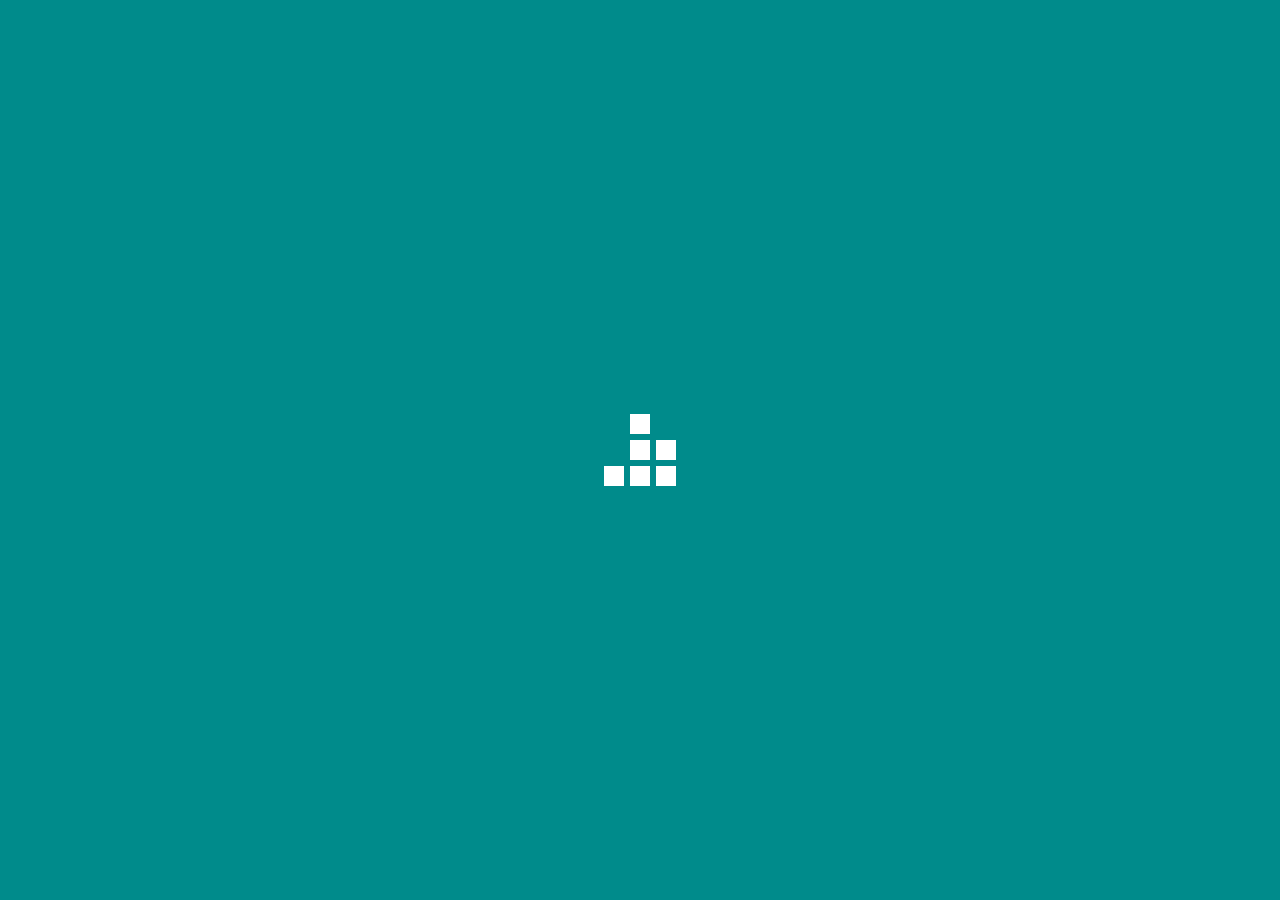
==== commit 116b8d71: "ive 2.0" ====
--- a/index.html
+++ b/index.html
@@ -11,7 +11,6 @@
 
 	<meta http-equiv="X-UA-Compatible" content="IE=edge">
 	<meta name="viewport" content="width=device-width, initial-scale=1, maximum-scale=1">
-	
 	<!-- Template Basic Images Start -->
 	<meta property="og:image" content="path/to/image.jpg">
 	<!-- <link rel="icon" href="img/favicon/favicon.ico"> -->
--- a/css/preloader.css
+++ b/css/preloader.css
@@ -0,0 +1,407 @@
+@keyframes moveBox-1 {
+  9.0909090909% {
+    transform: translate(-26px, 0);
+  }
+  18.1818181818% {
+    transform: translate(0px, 0);
+  }
+  27.2727272727% {
+    transform: translate(0px, 0);
+  }
+  36.3636363636% {
+    transform: translate(26px, 0);
+  }
+  45.4545454545% {
+    transform: translate(26px, 26px);
+  }
+  54.5454545455% {
+    transform: translate(26px, 26px);
+  }
+  63.6363636364% {
+    transform: translate(26px, 26px);
+  }
+  72.7272727273% {
+    transform: translate(26px, 0px);
+  }
+  81.8181818182% {
+    transform: translate(0px, 0px);
+  }
+  90.9090909091% {
+    transform: translate(-26px, 0px);
+  }
+  100% {
+    transform: translate(0px, 0px);
+  }
+}
+.banter-loader__box:nth-child(1) {
+  animation: moveBox-1 4s infinite;
+}
+
+@keyframes moveBox-2 {
+  9.0909090909% {
+    transform: translate(0, 0);
+  }
+  18.1818181818% {
+    transform: translate(26px, 0);
+  }
+  27.2727272727% {
+    transform: translate(0px, 0);
+  }
+  36.3636363636% {
+    transform: translate(26px, 0);
+  }
+  45.4545454545% {
+    transform: translate(26px, 26px);
+  }
+  54.5454545455% {
+    transform: translate(26px, 26px);
+  }
+  63.6363636364% {
+    transform: translate(26px, 26px);
+  }
+  72.7272727273% {
+    transform: translate(26px, 26px);
+  }
+  81.8181818182% {
+    transform: translate(0px, 26px);
+  }
+  90.9090909091% {
+    transform: translate(0px, 26px);
+  }
+  100% {
+    transform: translate(0px, 0px);
+  }
+}
+.banter-loader__box:nth-child(2) {
+  animation: moveBox-2 4s infinite;
+}
+
+@keyframes moveBox-3 {
+  9.0909090909% {
+    transform: translate(-26px, 0);
+  }
+  18.1818181818% {
+    transform: translate(-26px, 0);
+  }
+  27.2727272727% {
+    transform: translate(0px, 0);
+  }
+  36.3636363636% {
+    transform: translate(-26px, 0);
+  }
+  45.4545454545% {
+    transform: translate(-26px, 0);
+  }
+  54.5454545455% {
+    transform: translate(-26px, 0);
+  }
+  63.6363636364% {
+    transform: translate(-26px, 0);
+  }
+  72.7272727273% {
+    transform: translate(-26px, 0);
+  }
+  81.8181818182% {
+    transform: translate(-26px, -26px);
+  }
+  90.9090909091% {
+    transform: translate(0px, -26px);
+  }
+  100% {
+    transform: translate(0px, 0px);
+  }
+}
+.banter-loader__box:nth-child(3) {
+  animation: moveBox-3 4s infinite;
+}
+
+@keyframes moveBox-4 {
+  9.0909090909% {
+    transform: translate(-26px, 0);
+  }
+  18.1818181818% {
+    transform: translate(-26px, 0);
+  }
+  27.2727272727% {
+    transform: translate(-26px, -26px);
+  }
+  36.3636363636% {
+    transform: translate(0px, -26px);
+  }
+  45.4545454545% {
+    transform: translate(0px, 0px);
+  }
+  54.5454545455% {
+    transform: translate(0px, -26px);
+  }
+  63.6363636364% {
+    transform: translate(0px, -26px);
+  }
+  72.7272727273% {
+    transform: translate(0px, -26px);
+  }
+  81.8181818182% {
+    transform: translate(-26px, -26px);
+  }
+  90.9090909091% {
+    transform: translate(-26px, 0px);
+  }
+  100% {
+    transform: translate(0px, 0px);
+  }
+}
+.banter-loader__box:nth-child(4) {
+  animation: moveBox-4 4s infinite;
+}
+
+@keyframes moveBox-5 {
+  9.0909090909% {
+    transform: translate(0, 0);
+  }
+  18.1818181818% {
+    transform: translate(0, 0);
+  }
+  27.2727272727% {
+    transform: translate(0, 0);
+  }
+  36.3636363636% {
+    transform: translate(26px, 0);
+  }
+  45.4545454545% {
+    transform: translate(26px, 0);
+  }
+  54.5454545455% {
+    transform: translate(26px, 0);
+  }
+  63.6363636364% {
+    transform: translate(26px, 0);
+  }
+  72.7272727273% {
+    transform: translate(26px, 0);
+  }
+  81.8181818182% {
+    transform: translate(26px, -26px);
+  }
+  90.9090909091% {
+    transform: translate(0px, -26px);
+  }
+  100% {
+    transform: translate(0px, 0px);
+  }
+}
+.banter-loader__box:nth-child(5) {
+  animation: moveBox-5 4s infinite;
+}
+
+@keyframes moveBox-6 {
+  9.0909090909% {
+    transform: translate(0, 0);
+  }
+  18.1818181818% {
+    transform: translate(-26px, 0);
+  }
+  27.2727272727% {
+    transform: translate(-26px, 0);
+  }
+  36.3636363636% {
+    transform: translate(0px, 0);
+  }
+  45.4545454545% {
+    transform: translate(0px, 0);
+  }
+  54.5454545455% {
+    transform: translate(0px, 0);
+  }
+  63.6363636364% {
+    transform: translate(0px, 0);
+  }
+  72.7272727273% {
+    transform: translate(0px, 26px);
+  }
+  81.8181818182% {
+    transform: translate(-26px, 26px);
+  }
+  90.9090909091% {
+    transform: translate(-26px, 0px);
+  }
+  100% {
+    transform: translate(0px, 0px);
+  }
+}
+.banter-loader__box:nth-child(6) {
+  animation: moveBox-6 4s infinite;
+}
+
+@keyframes moveBox-7 {
+  9.0909090909% {
+    transform: translate(26px, 0);
+  }
+  18.1818181818% {
+    transform: translate(26px, 0);
+  }
+  27.2727272727% {
+    transform: translate(26px, 0);
+  }
+  36.3636363636% {
+    transform: translate(0px, 0);
+  }
+  45.4545454545% {
+    transform: translate(0px, -26px);
+  }
+  54.5454545455% {
+    transform: translate(26px, -26px);
+  }
+  63.6363636364% {
+    transform: translate(0px, -26px);
+  }
+  72.7272727273% {
+    transform: translate(0px, -26px);
+  }
+  81.8181818182% {
+    transform: translate(0px, 0px);
+  }
+  90.9090909091% {
+    transform: translate(26px, 0px);
+  }
+  100% {
+    transform: translate(0px, 0px);
+  }
+}
+.banter-loader__box:nth-child(7) {
+  animation: moveBox-7 4s infinite;
+}
+
+@keyframes moveBox-8 {
+  9.0909090909% {
+    transform: translate(0, 0);
+  }
+  18.1818181818% {
+    transform: translate(-26px, 0);
+  }
+  27.2727272727% {
+    transform: translate(-26px, -26px);
+  }
+  36.3636363636% {
+    transform: translate(0px, -26px);
+  }
+  45.4545454545% {
+    transform: translate(0px, -26px);
+  }
+  54.5454545455% {
+    transform: translate(0px, -26px);
+  }
+  63.6363636364% {
+    transform: translate(0px, -26px);
+  }
+  72.7272727273% {
+    transform: translate(0px, -26px);
+  }
+  81.8181818182% {
+    transform: translate(26px, -26px);
+  }
+  90.9090909091% {
+    transform: translate(26px, 0px);
+  }
+  100% {
+    transform: translate(0px, 0px);
+  }
+}
+.banter-loader__box:nth-child(8) {
+  animation: moveBox-8 4s infinite;
+}
+
+@keyframes moveBox-9 {
+  9.0909090909% {
+    transform: translate(-26px, 0);
+  }
+  18.1818181818% {
+    transform: translate(-26px, 0);
+  }
+  27.2727272727% {
+    transform: translate(0px, 0);
+  }
+  36.3636363636% {
+    transform: translate(-26px, 0);
+  }
+  45.4545454545% {
+    transform: translate(0px, 0);
+  }
+  54.5454545455% {
+    transform: translate(0px, 0);
+  }
+  63.6363636364% {
+    transform: translate(-26px, 0);
+  }
+  72.7272727273% {
+    transform: translate(-26px, 0);
+  }
+  81.8181818182% {
+    transform: translate(-52px, 0);
+  }
+  90.9090909091% {
+    transform: translate(-26px, 0);
+  }
+  100% {
+    transform: translate(0px, 0);
+  }
+}
+
+
+.banter-loader__box:nth-child(9) {
+  animation: moveBox-9 4s infinite;
+}
+
+.banter-loader {
+	position: absolute;
+  left: 50%;
+  top: 50%;
+  width: 72px;
+  height: 72px;
+  margin-left: -36px;
+  margin-top: -36px;
+}
+
+.banter-loader__box {
+  float: left;
+  position: relative;
+  width: 20px;
+  height: 20px;
+  margin-right: 6px;
+}
+
+.banter-loader__box:before {
+  content: "";
+  position: absolute;
+  left: 0;
+  top: 0;
+  width: 100%;
+  height: 100%;
+  background: #fff;
+}
+
+.banter-loader__box:nth-child(3n) {
+  margin-right: 0;
+  margin-bottom: 6px;
+}
+
+.banter-loader__box:nth-child(1):before, .banter-loader__box:nth-child(4):before {
+  margin-left: 26px;
+}
+
+.banter-loader__box:nth-child(3):before {
+  margin-top: 52px;
+}
+
+.banter-loader__box:last-child {
+  margin-bottom: 0;
+}
+
+/* Preloader */
+.preloader {
+  z-index: 1000;
+  height: 100%;
+  width: 100%;
+  position: absolute;
+  top: 0;
+  left: 0;
+}--- a/css/main.min.css
+++ b/css/main.min.css
@@ -1 +1 @@
-::-webkit-input-placeholder{color:#666}::-moz-placeholder{color:#666}:-ms-input-placeholder{color:#666}::-ms-input-placeholder{color:#666}::placeholder{color:#666}::-moz-selection{background-color:#008b8b;color:#fff}::selection{background-color:#008b8b;color:#fff}body,html{height:100%}body{font-size:24px;min-width:320px;position:relative;line-height:1.65;font-family:Verdana,sans-serif;overflow-x:hidden;background:#141d2c;padding:0;margin:0;color:#fff;overflow:hidden}body input,body textarea{border:#666 1px solid;outline:0}body input:focus:required:invalid,body textarea:focus:required:invalid{border-color:red}body input:required:valid,body textarea:required:valid{border-color:green}.img-responsive{display:block;max-width:100%;height:auto}.img-responsive.img-width{width:100%}.flex{display:-webkit-box;display:-webkit-flex;display:-ms-flexbox;display:flex}.inline{display:inline-block}.text-center{text-align:center}b,strong{font-weight:700}.ive-block{display:block}.ive-input{border:4px solid #fff;display:block;background:0 0;outline:0;-webkit-border-radius:14px;border-radius:14px;color:#fff;font-size:20px}.fill-btn{background-color:#141d2c}.ive-overley{width:100%;height:100%;background:#242424;position:absolute;top:0;left:0;z-index:8;opacity:.84}.hide{display:none}.show{display:block}.fadeIn{opacity:1;-webkit-transition:opacity .3s linear;-o-transition:opacity .3s linear;transition:opacity .3s linear}.fadeOut{opacity:0;-webkit-transition:opacity .3s linear;-o-transition:opacity .3s linear;transition:opacity .3s linear}.preloader{background-color:#008b8b;z-index:1000}@media only screen and (max-width:319px){.services>.old-phone{background:#008b8b;position:absolute;top:0;left:0;right:0;bottom:0;z-index:1000;display:-webkit-box;display:-webkit-flex;display:-ms-flexbox;display:flex;-webkit-box-align:center;-webkit-align-items:center;-ms-flex-align:center;align-items:center}.services>.old-phone h2{text-align:center;font-size:18px}.ive-app{display:none}}@media only screen and (min-width:320px){.services>.old-phone{display:none}#checkValue,#next{font-size:17px}.ive-app{height:100%}.ive-welcome-flow{height:100%;position:relative;overflow:hidden}.ive-welcome-flow .ive-welcome-flow-container{position:relative;background-image:url(../img/preview.jpg);height:100%;-webkit-background-size:cover;background-size:cover;padding:0 22px;z-index:1}.ive-welcome-flow>.ive-welcome-flow-container>.ive-logo{text-align:right;padding:22px}.ive-welcome-flow .ive-welcome-flow-container h1{font-size:24px;line-height:32px;margin:3% 0 0;font-weight:400;text-align:center;white-space:pre}.ive-welcome-flow .ive-welcome-flow-container .ive-welcome-form{text-align:center}.ive-welcome-flow .ive-welcome-flow-container .ive-welcome-form .ive-input{width:100%;margin:10px auto;padding:1% 20px;-webkit-box-sizing:border-box;box-sizing:border-box;line-height:38px}.ive-welcome-flow .ive-welcome-flow-container .ive-welcome-form button.ive-input{width:100%}.choose-language-text{display:block;margin-top:54px}.ive-welcome-flow .ive-welcome-flow-container .ive-welcome-form input[type=radio]{display:none}.ive-welcome-flow .ive-welcome-flow-container .ive-welcome-form input[type=radio]:checked+label{background:#008b8b}.ive-header{height:60px;background-color:#008b8b;display:-webkit-box;display:-webkit-flex;display:-ms-flexbox;display:flex;-webkit-box-pack:justify;-webkit-justify-content:space-between;-ms-flex-pack:justify;justify-content:space-between;padding:15px 18px 9px 26px;-webkit-box-sizing:border-box;box-sizing:border-box}.ive-header-username>.fa{vertical-align:super;font-size:30px}.ive-header-username>.fa>span{font-family:Verdana,sans-serif;font-size:24px;padding-left:14px}main{height:-webkit-calc(100% - 60px);height:calc(100% - 60px);position:relative;overflow:hidden}main>.ive-overley{-webkit-transform:translateX(-101%);-ms-transform:translateX(-101%);transform:translateX(-101%);-webkit-transition:all .2s ease;-o-transition:all .2s ease;transition:all .2s ease}main>.ive-overley_active{-webkit-transform:translateX(0);-ms-transform:translateX(0);transform:translateX(0);-webkit-transition:all .2s ease;-o-transition:all .2s ease;transition:all .2s ease}main .toggle-sidebar-btn{width:44px;height:44px;border:0;outline:0;background:#008b8b;-webkit-border-radius:50%;border-radius:50%;position:absolute;left:10px;top:10px;z-index:10}main .toggle-sidebar-btn span,main .toggle-sidebar-btn span::after,main .toggle-sidebar-btn span::before{position:absolute;width:25px;height:2px;left:-webkit-calc(50% - 12.5px);left:calc(50% - 12.5px);top:-webkit-calc(50% - 1px);top:calc(50% - 1px);background:#fff}main .toggle-sidebar-btn span::after,main .toggle-sidebar-btn span::before{content:'';display:block;-webkit-transition:.3s;-o-transition:.3s;transition:.3s}main .toggle-sidebar-btn span::before{-webkit-transform:translateY(-7px);-ms-transform:translateY(-7px);transform:translateY(-7px)}main .toggle-sidebar-btn span::after{-webkit-transform:translateY(7px);-ms-transform:translateY(7px);transform:translateY(7px)}main .ive-left-sidebar{width:80%;height:100%;z-index:9;position:absolute;top:0;left:0;background:#141d2c;-webkit-transform:translateX(-101%);-ms-transform:translateX(-101%);transform:translateX(-101%);-webkit-transition:all .3s ease;-o-transition:all .3s ease;transition:all .3s ease;overflow:hidden}main .ive-left-sidebar::before{content:'';position:absolute;width:2500px;height:300px;background:#008b8b;top:-350px;left:-150px;-webkit-transform:rotate(-13deg);-ms-transform:rotate(-13deg);transform:rotate(-13deg);z-index:0}main .ive-left-sidebar .ive-left-sidebar-interface{z-index:1;position:relative;height:100%}main .ive-left-sidebar .ive-left-sidebar-interface h2{text-align:center;padding-top:10px;font-size:54px}main .ive-left-sidebar .ive-left-sidebar-interface .ive-bar-list{list-style-type:none;padding-top:40px;line-height:34px}main .ive-left-sidebar .ive-left-sidebar-interface .ive-bar-list li{display:block;padding:10px 0 10px 5px}main .ive-left-sidebar .ive-left-sidebar-interface .ive-bar-list li>.fa{padding-right:15px;width:25px;text-align:center}main .ive-left-sidebar .ive-left-sidebar-interface .ive-version{font-size:14px;position:absolute;bottom:54px;text-align:center;display:block;width:100%}main .ive-left-sidebar_active{-webkit-transform:translateX(0);-ms-transform:translateX(0);transform:translateX(0);-webkit-transition:all .3s linear;-o-transition:all .3s linear;transition:all .3s linear}main .toggle-sidebar-btn_active span::before{-webkit-transform:rotate(35deg);-ms-transform:rotate(35deg);transform:rotate(35deg);width:10px;-webkit-transform-origin:left bottom;-ms-transform-origin:left bottom;transform-origin:left bottom}main .toggle-sidebar-btn_active span::after{-webkit-transform:rotate(-35deg);-ms-transform:rotate(-35deg);transform:rotate(-35deg);width:10px;-webkit-transform-origin:left top;-ms-transform-origin:left top;transform-origin:left top}main .ive-carts{padding-top:39px;height:-webkit-calc(100% - 39px);height:calc(100% - 39px)}main .ive-carts .choose-an-option{text-align:center;font-size:22px;line-height:28px}main .ive-carts-container{display:-webkit-box;display:-webkit-flex;display:-ms-flexbox;display:flex;-webkit-box-pack:justify;-webkit-justify-content:space-between;-ms-flex-pack:justify;justify-content:space-between;-webkit-flex-wrap:wrap;-ms-flex-wrap:wrap;flex-wrap:wrap;padding:0 11px 11px 11px;height:-webkit-calc(100% - 132px);height:calc(100% - 132px)}main .ive-carts-container .cart{width:48.7%;height:188px;height:33%;background-color:#008b8b;margin-bottom:11px}main .ive-carts-container .cart,main .ive-carts-container .large-cart{font-size:18px;position:relative}main .ive-carts-container .cart .desc,main .ive-carts-container .large-cart .desc{text-align:center;padding:10px 0 0;margin:0;line-height:24px}main .ive-carts-container .cart .complexity,main .ive-carts-container .large-cart .complexity{padding-left:10px}main .ive-carts-container .cart .start,main .ive-carts-container .large-cart .start{display:block;width:55%;font-size:21px;padding:3px 0;background:0 0;border:2px solid #fff;border-right:0;border-left:0;color:#fff;position:absolute;outline:0;bottom:10%;left:-webkit-calc(50% - 27.5%);left:calc(50% - 27.5%)}main .ive-carts-container .cart .start::before,main .ive-carts-container .large-cart .start::before{content:'';position:absolute;right:-33.9px;top:-7px;width:60px;height:40px;border:2px solid #fff;border-left:0}main .ive-carts-container .cart .start::after,main .ive-carts-container .large-cart .start::after{content:'';position:absolute;left:-33.9px;top:-7px;width:60px;height:40px;border:2px solid #fff;border-right:0}main .ive-carts-container .cart .start .fa,main .ive-carts-container .large-cart .start .fa{position:absolute;right:-25px;top:5px;z-index:1}main .ive-carts-container .large-cart{width:100%;height:33%;background-color:#008b8b}main .ive-irregular-verbs-table{width:100%;height:100%;background:#141d2c;position:absolute;bottom:0;left:0;z-index:10;-webkit-transform:translateY(101%);-ms-transform:translateY(101%);transform:translateY(101%);-webkit-transition:-webkit-transform .3s linear;transition:-webkit-transform .3s linear;-o-transition:transform .3s linear;transition:transform .3s linear;transition:transform .3s linear,-webkit-transform .3s linear}main .ive-irregular-verbs-table .ive-table-nav{height:100px;background:#008b8b;border-top:1px dotted #141d2c;text-align:center;position:relative}main .ive-irregular-verbs-table .ive-table-nav .ive-exit{position:absolute;background:0 0;border:2px solid #fff;-webkit-border-radius:50%;border-radius:50%;width:50px;height:50px;left:20px;top:25px;outline:0}main .ive-irregular-verbs-table .ive-table-nav .ive-exit .fa{color:#fff;font-size:30px;-webkit-transform:rotate(-180deg);-ms-transform:rotate(-180deg);transform:rotate(-180deg)}main .ive-irregular-verbs-table .info-forms{width:100%;display:-webkit-box;display:-webkit-flex;display:-ms-flexbox;display:flex;-webkit-justify-content:space-around;-ms-flex-pack:distribute;justify-content:space-around;padding-top:20px}main .ive-irregular-verbs-table .info-forms>span{font-size:17px}main .ive-irregular-verbs-table .list{width:100%}main .ive-irregular-verbs-table .list>ul{list-style-type:none;font-size:17px;display:-webkit-box;display:-webkit-flex;display:-ms-flexbox;display:flex;padding-left:0;-webkit-box-pack:justify;-webkit-justify-content:space-between;-ms-flex-pack:justify;justify-content:space-between;text-align:center;padding-right:18px}main .ive-irregular-verbs-table .list>ul>li{width:100px;text-align:center}main .ive-irregular-verbs-table_active{-webkit-transform:translateY(0);-ms-transform:translateY(0);transform:translateY(0);-webkit-transition:-webkit-transform .3s linear;transition:-webkit-transform .3s linear;-o-transition:transform .3s linear;transition:transform .3s linear;transition:transform .3s linear,-webkit-transform .3s linear}main .ive-game{width:100%;height:100%;background:#141d2c;position:absolute;top:0;right:0;z-index:10}main .ive-game .ive-right-form-container{display:-webkit-box;display:-webkit-flex;display:-ms-flexbox;display:flex;-webkit-flex-wrap:wrap;-ms-flex-wrap:wrap;flex-wrap:wrap;-webkit-box-pack:justify;-webkit-justify-content:space-between;-ms-flex-pack:justify;justify-content:space-between;list-style-type:none;padding:0 30px}main .ive-game .ive-right-form-container li:last-child{display:block;width:100%;text-align:center;background:#778899;margin-top:20px}main .ive-game .ive-game-container{position:relative;width:100%;height:100%}main .ive-game .ive-game-container::before{content:'';position:absolute;width:2500px;height:300px;background:#008b8b;top:-350px;left:-150px;-webkit-transform:rotate(-13deg);-ms-transform:rotate(-13deg);transform:rotate(-13deg);z-index:0}main .ive-game .ive-game-container .checking-messages{height:74px;margin-bottom:20px}main .ive-game .ive-game-container .checking-messages h2{text-align:center;font-size:28px}main .ive-game .ive-game-container form{position:relative;text-align:center;width:90%;margin:0 auto}main .ive-game .ive-game-container form .line-input{display:-webkit-box;display:-webkit-flex;display:-ms-flexbox;display:flex;-webkit-box-pack:justify;-webkit-justify-content:space-between;-ms-flex-pack:justify;justify-content:space-between}main .ive-game .ive-game-container form .line-input input{display:inline-block;width:70%;background:0 0;border:3px solid #fff;-webkit-border-radius:12px;border-radius:12px;padding:10px 10px;color:#fff;font-size:24px}main .ive-game .ive-game-container form .line-input button{min-width:27%;height:54px;margin-left:8px;background:0 0;border:3px solid #fff;-webkit-border-radius:12px;border-radius:12px;color:#fff;font-size:24px;outline:0}main .ive-game .ive-game-container .ive-finish-popup{position:absolute;width:100%;height:90%;top:0;background:#141d2c}main .ive-game .ive-game-container .ive-finish-popup .ive-result-text{text-align:center}main .ive-game .ive-game-container .ive-finish-popup .count-text-for-one-game-session{display:block;text-align:center;font-size:18px}main .ive-game .ive-game-container .ive-finish-popup .list-of-wrong-form{height:200px;padding:0}main .ive-game .ive-game-container .ive-finish-popup .add-list-container{position:absolute;bottom:0}main .ive-game .ive-game-container .ive-finish-popup .add-list-container .yes-add-list-btn{border:1px solid #fff;background:0 0;color:#fff;width:30%;display:block;padding:10px 0;margin:15px auto 35px;outline-color:#008b8b}main .ive-game .ive-game-container .ive-finish-popup .add-list-container>.count-text-for-one-game-session{padding:0 20px}}@media only screen and (min-width:412px){.ive-welcome-flow .ive-welcome-flow-container h1{font-size:38px;line-height:55px}}+::-webkit-input-placeholder{color:#666}::-moz-placeholder{color:#666}:-ms-input-placeholder{color:#666}::-ms-input-placeholder{color:#666}::placeholder{color:#666}::-moz-selection{background-color:#008b8b;color:#fff}::selection{background-color:#008b8b;color:#fff}body,html{height:100%}body{font-size:24px;min-width:320px;position:relative;line-height:1.65;font-family:Verdana,sans-serif;overflow-x:hidden;background:#141d2c;padding:0;margin:0;color:#fff;overflow:hidden}body input,body textarea{border:#666 1px solid;outline:0}body input:focus:required:invalid,body textarea:focus:required:invalid{border-color:red}body input:required:valid,body textarea:required:valid{border-color:green}button:disabled{opacity:.65}.img-responsive{display:block;max-width:100%;height:auto}.img-responsive.img-width{width:100%}.flex{display:-webkit-box;display:-webkit-flex;display:-ms-flexbox;display:flex}.vertical-centre{display:-webkit-box;display:-webkit-flex;display:-ms-flexbox;display:flex;-webkit-box-align:center;-webkit-align-items:center;-ms-flex-align:center;align-items:center}.inline{display:inline-block}.text-center{text-align:center}b,strong{font-weight:700}.ive-block{display:block}.ive-input{border:4px solid #fff;display:block;background:0 0;outline:0;-webkit-border-radius:14px;border-radius:14px;color:#fff;font-size:20px}.fill-btn{background-color:#141d2c}.ive-overley{width:100%;height:100%;background:#242424;position:absolute;top:0;left:0;z-index:8;opacity:.84}.hide{display:none}.show{display:block}.fadeIn{opacity:1;-webkit-transition:opacity .3s linear;-o-transition:opacity .3s linear;transition:opacity .3s linear}.fadeOut{opacity:0;-webkit-transition:opacity .3s linear;-o-transition:opacity .3s linear;transition:opacity .3s linear}.preloader{background-color:#008b8b;z-index:1000}[anim=ripple]{position:relative;overflow:hidden}[anim=ripple]:before{content:'';position:absolute;display:block;background:var(--ripple-background,#fff);-webkit-border-radius:50%;border-radius:50%;pointer-events:none;top:-webkit-calc(var(--y) * 1px);top:calc(var(--y) * 1px);left:-webkit-calc(var(--x) * 1px);left:calc(var(--x) * 1px);width:-webkit-calc(var(--d) * 1px);width:calc(var(--d) * 1px);height:-webkit-calc(var(--d) * 1px);height:calc(var(--d) * 1px);opacity:-webkit-calc(var(--o,1) * var(--ripple-opacity,.3));opacity:calc(var(--o,1) * var(--ripple-opacity,.3));-webkit-transition:-webkit-calc(var(--t,0) * var(--ripple-duration,600ms)) var(--ripple-easing,linear);-o-transition:calc(var(--t,0) * var(--ripple-duration,600ms)) var(--ripple-easing,linear);transition:calc(var(--t,0) * var(--ripple-duration,600ms)) var(--ripple-easing,linear);-webkit-transform:translate(-50%,-50%) scale(var(--s,1));-ms-transform:translate(-50%,-50%) scale(var(--s,1));transform:translate(-50%,-50%) scale(var(--s,1));-webkit-transform-origin:center;-ms-transform-origin:center;transform-origin:center}button.ripple-effect{--ripple-background:white;--ripple-opacity:0.3;--ripple-duration:600ms;-webkit-border-radius:0;border-radius:0;border:0;outline:0;display:block;background:0 0;color:#fff;-webkit-tap-highlight-color:transparent;text-align:center;cursor:pointer;-webkit-user-select:none;-moz-user-select:none;-ms-user-select:none;user-select:none}@media only screen and (max-width:319px){.services>.old-phone{background:#008b8b;position:absolute;top:0;left:0;right:0;bottom:0;z-index:1000;display:-webkit-box;display:-webkit-flex;display:-ms-flexbox;display:flex;-webkit-box-align:center;-webkit-align-items:center;-ms-flex-align:center;align-items:center}.services>.old-phone h2{text-align:center;font-size:18px}.ive-app{display:none}}@media only screen and (min-width:412px) and (max-width:576px){.ive-app{overflow:hidden}main{height:-webkit-calc(100% - 46px);height:calc(100% - 46px);overflow:hidden}main .toggle-sidebar-btn{top:10px;left:10px}main .ive-carts .choose-an-option{display:block;margin:10px 0;font-size:19px;line-height:24px}main .ive-carts .ive-carts-container{height:-webkit-calc(100% - 89px);height:calc(100% - 89px);padding-top:12px}main .ive-carts .ive-carts-container .cart{width:48.7%;max-width:50%;height:33.3%;margin-bottom:6px}main .ive-carts .ive-carts-container .cart,main .ive-carts .ive-carts-container .large-cart{font-size:17px}main .ive-carts .ive-carts-container .cart .desc,main .ive-carts .ive-carts-container .large-cart .desc{line-height:24px}main .ive-carts .ive-carts-container .cart .complexity,main .ive-carts .ive-carts-container .large-cart .complexity{padding-left:10px}main .ive-carts .ive-carts-container .cart .start,main .ive-carts .ive-carts-container .large-cart .start{font-size:21px}main .ive-carts .ive-carts-container .cart .start::after,main .ive-carts .ive-carts-container .cart .start::before,main .ive-carts .ive-carts-container .large-cart .start::after,main .ive-carts .ive-carts-container .large-cart .start::before{height:40px;width:55px}main .ive-game{width:100%;height:100%;position:absolute;top:0;right:0;overflow:hidden;background:#141d2c;z-index:10}main .ive-game .progress-level-bar-container{width:100%;height:10px;background-color:#141d2c}main .ive-game .progress-level-bar-container .progress{width:0;height:100%;background-color:brown;-webkit-transition:all .3s linear;-o-transition:all .3s linear;transition:all .3s linear}main .ive-game .ive-game-container p{display:block;margin:40px 0 10px;line-height:29px}main .ive-game .ive-game-container .checking-messages{height:46px}main .ive-game .ive-game-container .checking-messages h2{margin:0;font-size:28px;text-align:center}main .ive-game .ive-right-form-container{display:-webkit-box;display:-webkit-flex;display:-ms-flexbox;display:flex;-webkit-flex-wrap:wrap;-ms-flex-wrap:wrap;flex-wrap:wrap;-webkit-box-pack:justify;-webkit-justify-content:space-between;-ms-flex-pack:justify;justify-content:space-between;list-style-type:none;padding:0 30px}main .ive-game .ive-right-form-container li:last-child{display:block;width:100%;text-align:center;background:#778899;margin-top:20px}main .ive-game .ive-hint-container{display:-webkit-box;display:-webkit-flex;display:-ms-flexbox;display:flex;-webkit-box-pack:end;-webkit-justify-content:flex-end;-ms-flex-pack:end;justify-content:flex-end;margin:20px 0}main .ive-game .ive-hint-container button{display:block;border:2px solid #fff;font-size:14px;width:150px;-webkit-border-radius:4px;border-radius:4px;background-color:transparent;color:#fff}}@media only screen and (max-width:411px) and (min-width:320px){.ive-carts .choose-an-option{display:block;margin:10px 0;font-size:14px;line-height:24px}.ive-carts .ive-carts-container{height:-webkit-calc(100% - 71px);height:calc(100% - 71px);padding-top:12px}.ive-carts .ive-carts-container .cart{width:48.7%;max-width:50%;height:33.3%;margin-bottom:6px}.ive-carts .ive-carts-container .cart,.ive-carts .ive-carts-container .large-cart{font-size:14px}.ive-carts .ive-carts-container .cart .desc,.ive-carts .ive-carts-container .large-cart .desc{line-height:24px}.ive-carts .ive-carts-container .cart .complexity,.ive-carts .ive-carts-container .large-cart .complexity{padding-left:10px}.ive-carts .ive-carts-container .cart .start,.ive-carts .ive-carts-container .large-cart .start{font-size:21px}.ive-carts .ive-carts-container .cart .start::after,.ive-carts .ive-carts-container .cart .start::before,.ive-carts .ive-carts-container .large-cart .start::after,.ive-carts .ive-carts-container .large-cart .start::before{height:40px;width:55px}}@media only screen and (min-width:320px){.ive-exit{background:0 0;border:2px solid #fff;-webkit-border-radius:50%;border-radius:50%;width:35px;height:35px;left:20px;top:25px;outline:0}.ive-exit .fa{color:#fff;font-size:24px;-webkit-transform:rotate(-180deg);-ms-transform:rotate(-180deg);transform:rotate(-180deg)}.services>.old-phone{display:none}.ive-app{height:100%}.ive-welcome-flow{height:100%;position:relative;overflow:hidden}.ive-welcome-flow .ive-welcome-flow-container{position:relative;background-image:url(../img/preview.jpg);height:100%;-webkit-background-size:cover;background-size:cover;padding:0 22px;z-index:1}.ive-welcome-flow>.ive-welcome-flow-container>.ive-logo{text-align:right;padding:22px}.ive-welcome-flow .ive-welcome-flow-container h1{font-size:24px;line-height:32px;margin:3% 0 0;font-weight:400;text-align:center;white-space:pre}.ive-welcome-flow .ive-welcome-flow-container .ive-welcome-form{text-align:center}.ive-welcome-flow .ive-welcome-flow-container .ive-welcome-form .ive-input{width:100%;margin:10px auto;padding:1% 20px;-webkit-box-sizing:border-box;box-sizing:border-box;line-height:38px}.ive-welcome-flow .ive-welcome-flow-container .ive-welcome-form button.ive-input{width:100%}.choose-language-text{display:block;margin-top:54px}.ive-welcome-flow .ive-welcome-flow-container .ive-welcome-form input[type=radio]{display:none}.ive-welcome-flow .ive-welcome-flow-container .ive-welcome-form input[type=radio]:checked+label{background:#008b8b}.ive-header{height:60px;background-color:#008b8b;display:-webkit-box;display:-webkit-flex;display:-ms-flexbox;display:flex;-webkit-box-pack:justify;-webkit-justify-content:space-between;-ms-flex-pack:justify;justify-content:space-between;padding:6px 18px 6px 26px;-webkit-box-sizing:border-box;box-sizing:border-box}.ive-header-username>.fa{vertical-align:super;font-size:30px}.ive-header-username>.fa>span{font-family:Verdana,sans-serif;font-size:24px;padding-left:14px}.ive-header-logo,.ive-header-username{display:-webkit-box;display:-webkit-flex;display:-ms-flexbox;display:flex;-webkit-box-align:center;-webkit-align-items:center;-ms-flex-align:center;align-items:center}main{height:-webkit-calc(100% - 60px);height:calc(100% - 60px);position:relative;overflow:hidden}main>.ive-overley{-webkit-transform:translateX(-101%);-ms-transform:translateX(-101%);transform:translateX(-101%);-webkit-transition:all .2s ease;-o-transition:all .2s ease;transition:all .2s ease}main>.ive-overley_active{-webkit-transform:translateX(0);-ms-transform:translateX(0);transform:translateX(0);-webkit-transition:all .2s ease;-o-transition:all .2s ease;transition:all .2s ease}main .toggle-sidebar-btn{width:36px;height:36px;border:0;outline:0;background:#008b8b;-webkit-border-radius:50%;border-radius:50%;position:absolute;left:10px;top:10px;z-index:10}main .toggle-sidebar-btn span,main .toggle-sidebar-btn span::after,main .toggle-sidebar-btn span::before{position:absolute;width:19px;height:2px;left:-webkit-calc(50% - 9.5px);left:calc(50% - 9.5px);top:-webkit-calc(50% - 1px);top:calc(50% - 1px);background:#fff}main .toggle-sidebar-btn span::after,main .toggle-sidebar-btn span::before{content:'';display:block;-webkit-transition:.3s;-o-transition:.3s;transition:.3s}main .toggle-sidebar-btn span::before{-webkit-transform:translateY(-7px);-ms-transform:translateY(-7px);transform:translateY(-7px)}main .toggle-sidebar-btn span::after{-webkit-transform:translateY(7px);-ms-transform:translateY(7px);transform:translateY(7px)}main .toggle-sidebar-btn_active span::before{-webkit-transform:rotate(35deg);-ms-transform:rotate(35deg);transform:rotate(35deg);width:13px;-webkit-transform-origin:left bottom;-ms-transform-origin:left bottom;transform-origin:left bottom}main .toggle-sidebar-btn_active span::after{-webkit-transform:rotate(-35deg);-ms-transform:rotate(-35deg);transform:rotate(-35deg);width:13px;-webkit-transform-origin:left top;-ms-transform-origin:left top;transform-origin:left top}main .ive-left-sidebar{width:80%;height:100%;z-index:9;position:absolute;top:0;left:0;background:#141d2c;-webkit-transform:translateX(-101%);-ms-transform:translateX(-101%);transform:translateX(-101%);-webkit-transition:all .3s ease;-o-transition:all .3s ease;transition:all .3s ease;overflow:hidden}main .ive-left-sidebar::before{content:'';position:absolute;width:2500px;height:300px;background:#008b8b;top:-412px;left:-150px;-webkit-transform:rotate(-13deg);-ms-transform:rotate(-13deg);transform:rotate(-13deg);z-index:0}main .ive-left-sidebar .ive-left-sidebar-interface{z-index:1;position:relative;height:100%}main .ive-left-sidebar .ive-left-sidebar-interface h2{text-align:center;padding-top:10px;font-size:32px}main .ive-left-sidebar .ive-left-sidebar-interface .ive-bar-list{list-style-type:none;padding-top:20px;line-height:22px;padding-left:20px}main .ive-left-sidebar .ive-left-sidebar-interface .ive-bar-list li{display:block;padding:10px 0 10px 5px;font-size:17px}main .ive-left-sidebar .ive-left-sidebar-interface .ive-bar-list li>.fa{padding-right:10px;width:25px;text-align:center}main .ive-left-sidebar .ive-left-sidebar-interface .ive-version{font-size:14px;position:absolute;bottom:24px;text-align:center;display:block;width:100%}main .ive-left-sidebar_active{-webkit-transform:translateX(0);-ms-transform:translateX(0);transform:translateX(0);-webkit-transition:all .3s linear;-o-transition:all .3s linear;transition:all .3s linear}main .toggle-sidebar-btn_active span::before{-webkit-transform:rotate(35deg);-ms-transform:rotate(35deg);transform:rotate(35deg);-webkit-transform-origin:left bottom;-ms-transform-origin:left bottom;transform-origin:left bottom}main .toggle-sidebar-btn_active span::after{-webkit-transform:rotate(-35deg);-ms-transform:rotate(-35deg);transform:rotate(-35deg);-webkit-transform-origin:left top;-ms-transform-origin:left top;transform-origin:left top}.ive-carts{padding-top:39px;height:-webkit-calc(100% - 39px);height:calc(100% - 39px)}.ive-carts .choose-an-option{text-align:center;font-size:14px;line-height:15px;padding:0 20px}.ive-carts-container{display:-webkit-box;display:-webkit-flex;display:-ms-flexbox;display:flex;-webkit-box-pack:justify;-webkit-justify-content:space-between;-ms-flex-pack:justify;justify-content:space-between;-webkit-flex-wrap:wrap;-ms-flex-wrap:wrap;flex-wrap:wrap;padding:0 11px 11px 11px;height:-webkit-calc(100% - 71px);height:calc(100% - 71px)}.ive-carts-container .cart{width:48.7%;height:33.3%;background-color:#008b8b;margin-bottom:5px}.ive-carts-container .cart,.ive-carts-container .large-cart{font-size:14px;position:relative}.ive-carts-container .cart .desc,.ive-carts-container .large-cart .desc{text-align:center;padding:10px 0 0;margin:0;line-height:15px}.ive-carts-container .cart .complexity,.ive-carts-container .large-cart .complexity{padding-left:10px}.ive-carts-container .cart .start,.ive-carts-container .large-cart .start{display:block;width:55%;font-size:15px;padding:3px 0;background:0 0;border:2px solid #fff;border-right:0;border-left:0;color:#fff;position:absolute;outline:0;bottom:10%;left:-webkit-calc(50% - 27.5%);left:calc(50% - 27.5%)}.ive-carts-container .cart .start::before,.ive-carts-container .large-cart .start::before{content:'';position:absolute;right:-17.9px;top:-7px;width:38px;height:33px;border:2px solid #fff;border-left:0}.ive-carts-container .cart .start::after,.ive-carts-container .large-cart .start::after{content:'';position:absolute;left:-19.9px;top:-7px;width:38px;height:33px;border:2px solid #fff;border-right:0}.ive-carts-container .cart .start .fa,.ive-carts-container .large-cart .start .fa{position:absolute;right:-12px;top:5px;z-index:1}.ive-carts-container .large-cart{width:100%;height:30.3%;background-color:#008b8b}.ive-irregular-verbs-table{width:100%;height:100%;background:#141d2c;position:absolute;bottom:0;left:0;z-index:10;-webkit-transform:translateY(101%);-ms-transform:translateY(101%);transform:translateY(101%);-webkit-transition:-webkit-transform .3s linear;transition:-webkit-transform .3s linear;-o-transition:transform .3s linear;transition:transform .3s linear;transition:transform .3s linear,-webkit-transform .3s linear}.ive-irregular-verbs-table .ive-table-nav{height:58px;background:#008b8b;border-top:1px dotted #141d2c;text-align:center;position:relative;display:-webkit-box;display:-webkit-flex;display:-ms-flexbox;display:flex;-webkit-justify-content:space-around;-ms-flex-pack:distribute;justify-content:space-around;-webkit-box-align:center;-webkit-align-items:center;-ms-flex-align:center;align-items:center}.ive-irregular-verbs-table .ive-table-nav .ive-exit{display:-webkit-box;display:-webkit-flex;display:-ms-flexbox;display:flex;-webkit-box-pack:center;-webkit-justify-content:center;-ms-flex-pack:center;justify-content:center;-webkit-box-align:center;-webkit-align-items:center;-ms-flex-align:center;align-items:center}.ive-irregular-verbs-table .ive-table-nav .ive-exit .fa{font-size:16px}.ive-irregular-verbs-table .ive-table-nav h3{font-size:20px}.ive-irregular-verbs-table .info-forms{width:100%;display:-webkit-box;display:-webkit-flex;display:-ms-flexbox;display:flex;-webkit-justify-content:space-around;-ms-flex-pack:distribute;justify-content:space-around;padding-top:20px}.ive-irregular-verbs-table .info-forms>span{font-size:17px}.ive-irregular-verbs-table .info-forms>span:first-child{border-left:0}.ive-irregular-verbs-table .list{width:100%}.ive-irregular-verbs-table .list>ul{list-style-type:none;font-size:17px;display:-webkit-box;display:-webkit-flex;display:-ms-flexbox;display:flex;padding-left:0;-webkit-box-pack:justify;-webkit-justify-content:space-between;-ms-flex-pack:justify;justify-content:space-between;text-align:center;padding-right:18px;padding-bottom:56px;position:relative}.ive-irregular-verbs-table .list>ul>li{width:100px;text-align:center}.ive-irregular-verbs-table .list>ul>li:last-child{position:absolute;left:0;bottom:0;background-color:#778899;display:block;width:100%;padding:10px 0}.ive-irregular-verbs-table_active{-webkit-transform:translateY(0);-ms-transform:translateY(0);transform:translateY(0);-webkit-transition:-webkit-transform .3s linear;transition:-webkit-transform .3s linear;-o-transition:transform .3s linear;transition:transform .3s linear;transition:transform .3s linear,-webkit-transform .3s linear}.ive-game{width:100%;height:100%;background:#141d2c;position:absolute;top:0;right:0;z-index:10}.ive-game .progress-level-bar-container{height:10px;width:100%;background-color:#141d2c}.ive-game .progress-level-bar-container .progress{height:100%;width:0;background-color:brown;-webkit-transition:all .3s linear;-o-transition:all .3s linear;transition:all .3s linear}.ive-game .ive-right-form-container{display:-webkit-box;display:-webkit-flex;display:-ms-flexbox;display:flex;-webkit-flex-wrap:wrap;-ms-flex-wrap:wrap;flex-wrap:wrap;-webkit-box-pack:justify;-webkit-justify-content:space-between;-ms-flex-pack:justify;justify-content:space-between;list-style-type:none;padding:0 30px}.ive-game .ive-right-form-container li:last-child{display:block;width:100%;text-align:center;background:#778899;margin-top:20px}.ive-game .ive-game-container{position:relative;width:100%;height:100%}.ive-game .ive-game-container::before{content:'';position:absolute;width:2500px;height:300px;background:#008b8b;top:-350px;left:-150px;-webkit-transform:rotate(-13deg);-ms-transform:rotate(-13deg);transform:rotate(-13deg);z-index:0}.ive-game .ive-game-container .checking-messages{height:74px;margin-bottom:20px}.ive-game .ive-game-container .checking-messages h2{text-align:center;font-size:28px}.ive-game .ive-game-container form{position:relative;text-align:center;width:90%;margin:0 auto}.ive-game .ive-game-container form .line-input{display:-webkit-box;display:-webkit-flex;display:-ms-flexbox;display:flex;-webkit-box-pack:justify;-webkit-justify-content:space-between;-ms-flex-pack:justify;justify-content:space-between}.ive-game .ive-game-container form .line-input input{display:inline-block;width:70%;background:0 0;border:3px solid #fff;-webkit-border-radius:12px;border-radius:12px;padding:10px 10px;color:#fff;font-size:24px}.ive-game .ive-game-container form .line-input button{min-width:27%;height:54px;margin-left:8px;background:0 0;border:3px solid #fff;-webkit-border-radius:12px;border-radius:12px;color:#fff;font-size:24px;outline:0}.ive-game .ive-game-container .ive-finish-popup{position:absolute;width:100%;height:90%;top:0;background:#141d2c}.ive-game .ive-game-container .ive-finish-popup .ive-result-text{text-align:center}.ive-game .ive-game-container .ive-finish-popup .count-text-for-one-game-session{display:block;text-align:center;font-size:18px}.ive-game .ive-game-container .ive-finish-popup .list-of-wrong-form{height:200px;padding:0}.ive-game .ive-game-container .ive-finish-popup .add-list-container{position:absolute;bottom:0}.ive-game .ive-game-container .ive-finish-popup .add-list-container .yes-add-list-btn{border:1px solid #fff;background:0 0;color:#fff;width:30%;display:block;padding:10px 0;margin:15px auto 35px;outline-color:#008b8b}.ive-game .ive-game-container .ive-finish-popup .add-list-container>.count-text-for-one-game-session{padding:0 20px}.ive-statistics{position:absolute;top:0;left:0;width:100%;height:100%;z-index:10;background-color:#141d2c}.ive-statistics .ive-statistics-nav{position:relative}.ive-statistics .ive-statistics-nav .ive-exit{position:absolute;left:9px;top:-2px}.ive-statistics h3{text-align:center}.ive-statistics .tabs{display:-webkit-box;display:-webkit-flex;display:-ms-flexbox;display:flex;-webkit-justify-content:space-around;-ms-flex-pack:distribute;justify-content:space-around}.ive-statistics .tabs button{width:48%;padding:12px 0;font-size:19px;outline:0;background:0 0;color:#fff;background-color:#008b8b;border:0}.ive-statistics .block-of-statistics{padding:20px}.ive-statistics .block-of-statistics .count-for-day{font-size:17px}.ive-statistics .block-of-statistics .count-for-day>span{text-align:center;display:block;background-color:gray;color:#fff;padding:10px 0}.ive-settings{position:absolute;left:0;top:0;background-color:#141d2c;width:100%;height:100%;z-index:11;-webkit-transform:translateX(100%);-ms-transform:translateX(100%);transform:translateX(100%);-webkit-transition:-webkit-transform .1s linear;transition:-webkit-transform .1s linear;-o-transition:transform .1s linear;transition:transform .1s linear;transition:transform .1s linear,-webkit-transform .1s linear}.ive-settings ul{padding:0 20px}.ive-settings ul li{border-bottom:.5px solid #fff;font-size:16px}.ive-settings ul li span{display:block;font-size:13px}.ive-settings .comeBack-btn{width:100px;border:1px solid #fff;background:0 0;padding:5px 0;color:#fff;position:absolute;bottom:50px;left:20px;outline:0}.ive-settings_active{-webkit-transform:translateX(0);-ms-transform:translateX(0);transform:translateX(0);-webkit-transition:-webkit-transform .3s linear;transition:-webkit-transform .3s linear;-o-transition:transform .3s linear;transition:transform .3s linear;transition:transform .3s linear,-webkit-transform .3s linear}}@media only screen and (min-width:412px){.ive-welcome-flow .ive-welcome-flow-container h1{font-size:38px;line-height:55px}main .toggle-sidebar-btn{width:46px;height:46px}main .toggle-sidebar-btn span,main .toggle-sidebar-btn span::after,main .toggle-sidebar-btn span::before{position:absolute;width:25px;height:2px;left:-webkit-calc(50% - 12.5px);left:calc(50% - 12.5px);top:-webkit-calc(50% - 1px);top:calc(50% - 1px);background:#fff}main .toggle-sidebar-btn span::after,main .toggle-sidebar-btn span::before{content:'';display:block;-webkit-transition:.3s;-o-transition:.3s;transition:.3s}main .ive-carts-container{display:-webkit-box;display:-webkit-flex;display:-ms-flexbox;display:flex;-webkit-box-pack:justify;-webkit-justify-content:space-between;-ms-flex-pack:justify;justify-content:space-between;-webkit-flex-wrap:wrap;-ms-flex-wrap:wrap;flex-wrap:wrap;padding:0 11px 11px 11px;height:-webkit-calc(100% - 71px);height:calc(100% - 71px)}main .ive-left-sidebar .ive-left-sidebar-interface h2{font-size:44px;margin-bottom:0}main .ive-left-sidebar .ive-left-sidebar-interface .ive-bar-list li{font-size:26px;margin-bottom:8px}main .ive-left-sidebar .ive-left-sidebar-interface .ive-version{bottom:40px}main .toggle-sidebar-btn_active span::before{-webkit-transform:rotate(35deg);-ms-transform:rotate(35deg);transform:rotate(35deg);width:13px;-webkit-transform-origin:left bottom;-ms-transform-origin:left bottom;transform-origin:left bottom}main .toggle-sidebar-btn_active span::after{-webkit-transform:rotate(-35deg);-ms-transform:rotate(-35deg);transform:rotate(-35deg);width:13px;-webkit-transform-origin:left top;-ms-transform-origin:left top;transform-origin:left top}main .ive-irregular-verbs-table .ive-table-nav{height:80px}main .ive-irregular-verbs-table .ive-table-nav .ive-exit{width:55px;height:55px}main .ive-irregular-verbs-table .ive-table-nav .ive-exit .fa{font-size:27px}main .ive-irregular-verbs-table .ive-table-nav h3{font-size:25px}main .ive-irregular-verbs-table .info-forms{width:100%;display:-webkit-box;display:-webkit-flex;display:-ms-flexbox;display:flex;-webkit-justify-content:space-around;-ms-flex-pack:distribute;justify-content:space-around;padding-top:20px}main .ive-irregular-verbs-table .info-forms>span{font-size:17px}main .ive-irregular-verbs-table .info-forms>span:first-child{border-left:0}main .ive-irregular-verbs-table .list{width:100%}main .ive-irregular-verbs-table .list>ul{list-style-type:none;font-size:17px;display:-webkit-box;display:-webkit-flex;display:-ms-flexbox;display:flex;padding-left:0;-webkit-box-pack:justify;-webkit-justify-content:space-between;-ms-flex-pack:justify;justify-content:space-between;text-align:center;padding-right:18px;padding-bottom:56px;position:relative}main .ive-irregular-verbs-table .list>ul>li{width:100px;text-align:center}main .ive-irregular-verbs-table .list>ul>li:last-child{position:absolute;left:0;bottom:0;background-color:#778899;display:block;width:100%;padding:10px 0}main .ive-statistics .ive-statistics-nav{position:relative}main .ive-statistics .ive-statistics-nav .ive-exit{position:absolute;width:54px;height:54px;left:9px;top:-2px}main .ive-settings ul li{font-size:23px}main .ive-settings ul li span{display:block;font-size:15px}main .ive-settings .comeBack-btn{width:200px;padding:15px 0}}